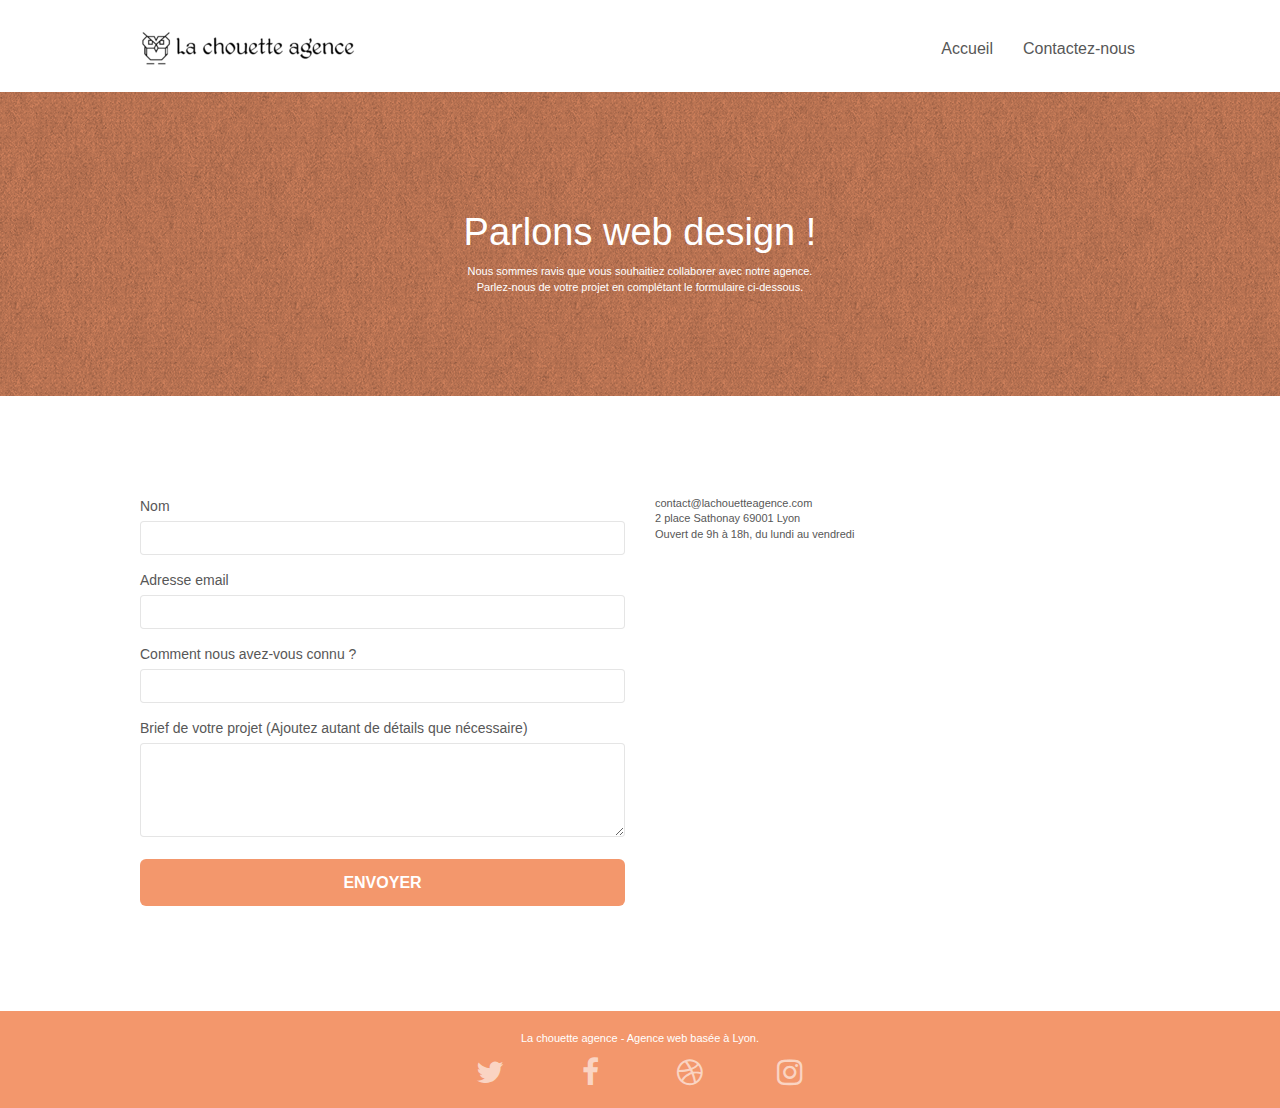
==== contactez-nous.html @ b8441429 "Corrections selon suggestions de l'outil Wave" ====
<!Doctype html>
<html lang="fr">
	<head> <!-- Analytics -->
		<meta charset="utf-8">
		<meta name="keywords" content="">
		<meta name="description" content="">
		<meta name="viewport" content="width=device-width, initial-scale=1.0, viewport-fit=cover">
		<title>La chouette agence - Web design Lyon</title>
		<link rel="shortcut icon" type="image/png" href="./img/favicon.jpg">
		
		<link rel="stylesheet" type="text/css" href="./css/bootstrap.css">
		<link rel="stylesheet" type="text/css" href="style.css">
		<link rel="stylesheet" type="text/css" href="./css/font-awesome.css">
		<link rel="stylesheet" type="text/css" href="./css/et-line.css">
		
		<script src="./js/jquery-2.1.0.js"></script>
		<script src="./js/bootstrap.js"></script>
		<script src="./js/blocs.js"></script>
		<script src="./js/jqBootstrapValidation.js"></script>
		<script src="./js/formHandler.js"></script>
	</head> <!-- Analytics END -->
	
	<body>
		<div class="page-container"> <!-- Principal conteneur -->
			<header class="bloc bgc-white l-bloc " id="bloc-0"> <!-- bloc-0 -->
				<div class="container bloc-sm">
					<nav class="navbar row">
						<div class="navbar-header">
							<a class="navbar-brand" href="index.html">
								<img src="img/la-chouette-agence.png" alt="La chouette agence - Web design Lyon" height="40" />
							</a>
							<button id="nav-toggle" type="button" class="ui-navbar-toggle navbar-toggle" data-toggle="collapse" data-target=".navbar-1">
								<span class="sr-only">Toggle navigation</span>
								<span class="icon-bar"></span>
								<span class="icon-bar"></span>
								<span class="icon-bar"></span>
							</button>
						</div>
						<div class="collapse navbar-collapse navbar-1 special-dropdown-nav">
							<ul class="site-navigation nav navbar-nav">
								<li>
									<a href="index.html">Accueil</a>
								</li>
								<li></li>
								<li>
									<a href="contactez-nous.html">Contactez-nous</a>
								</li>
							</ul>
						</div>
					</nav>
				</div>
			</header> <!-- bloc-0 END -->
			<section class="bloc bg-dots-bg bg-repeat bgc-atomic-tangerine d-bloc bloc-bg-texture texture-paper" id="bloc-6"> <!-- bloc-6 -->
				<div class="container bloc-lg">
					<div class="row">
						<div class="col-sm-12">
							<h1 class="text-center hero-bloc-text tc-white">Parlons web design !</h1>
							<p class="text-center mg-lg tc-white tight-width-whitespace">Nous sommes ravis que vous souhaitiez collaborer avec notre agence.<br>Parlez-nous de votre projet en complétant le formulaire ci-dessous.</p>
						</div>
					</div>
				</div>
			</section> <!-- bloc-6 END -->
			<section class="bloc bgc-white l-bloc" id="bloc-7"> <!-- bloc-7 -->
				<div class="container bloc-lg">
					<div class="row">
						<div class="col-sm-6">
							<form id="form_1" novalidate success-msg="Votre message a été envoyé." fail-msg="Désolé, il semble que notre serveur de messagerie ne répond pas. Désolé pour le désagrément !">
								<div class="form-group">
									<label>Nom</label><input id="name" class="form-control" required />
								</div>
								<div class="form-group">
									<label>Adresse email</label><input id="email" class="form-control" type="email" required />
								</div>
								<div class="form-group">
									<label>Comment nous avez-vous connu ?</label><input class="form-control" type="email" required id="input_504" />
								</div>
								<div class="form-group">
									<label>Brief de votre projet (Ajoutez autant de détails que nécessaire)</label><textarea id="message" class="form-control" rows="4" cols="50" required></textarea>
								</div> 
								<input type="submit" value="Envoyer" class="bloc-button btn btn-lg btn-block cta-hero btn-atomic-tangerine" />
							</form>
						</div>
						<div class="col-sm-6">
							<p>contact@lachouetteagence.com<br>2 place Sathonay 69001 Lyon<br>Ouvert de 9h à 18h, du lundi au vendredi<br></p>
						</div>
					</div>
				</div>
				<a class="bloc-button btn btn-d scrollToTop" onclick="scrollToTarget('1')"> <!-- ScrollToTop Button -->
					<span class="fa fa-chevron-up"></span>
				</a> <!-- ScrollToTop Button END-->	
			</section> <!-- bloc-7 END -->
			<footer class="bloc bgc-atomic-tangerine d-bloc" id="bloc-8"> <!-- Footer - bloc-8 -->
				<div class="container bloc-sm">
					<div class="row">
						<div class="col-sm-12">
							<p class="text-center white">La chouette agence - Agence web basée à Lyon.</p>
							<div class="row row-no-gutters social">
								<div class="col-sm-3">
									<div class="text-center">
										<a href="#" class="social" title="Twitter">
											<span class="fa fa-twitter icon-md"></span>
										</a>
									</div>
								</div>
								<div class="col-sm-3">
									<div class="text-center">
										<a href="#" class="social" title="Facebook">
											<span class="fa fa-facebook icon-md"></span>
										</a>
									</div>
								</div>
								<div class="col-sm-3">
									<div class="text-center">
										<a href="#" class="social" title="Dribbble">
											<span class="fa fa-dribbble icon-md"></span>
										</a>
									</div>
								</div>
								<div class="col-sm-3">
									<div class="text-center">
										<a href="#" class="social" title="Instagram">
											<span class="fa fa-instagram icon-md"></span>
										</a>
									</div>
								</div>
							</div>
						</div>
					</div>
				</div>
			</footer> <!-- Footer - bloc-8 END -->
		</div> <!-- Principal conteneur END -->
	</body>
</html>
---- style.css ----
body {
	margin: 0;
	padding: 0;
	background: #fff;
	overflow-x: hidden;
	-webkit-font-smoothing: antialiased;
	-moz-osx-font-smoothing: grayscale;
}

a,
button {
	transition: all 0.3s ease-in-out;
	outline: none !important;
}

a:hover {
	text-decoration: none;
	cursor: pointer;
}

#page-loading-blocs-notifaction {
	position: fixed;
	top: 0;
	bottom: 0;
	width: 100%;
	z-index: 100000;
	background: #ffffff url("img/pageload-spinner.gif") no-repeat center center;
}

.bloc {
	width: 100%;
	clear: both;
	background: 50% 50% no-repeat;
	padding: 0 50px;
	-webkit-background-size: cover;
	-moz-background-size: cover;
	-o-background-size: cover;
	background-size: cover;
	position: relative;
}

.bloc .container {
	padding-left: 0;
	padding-right: 0;
}

.bloc-lg {
	padding: 100px 50px;
}

.bloc-md {
	padding: 50px;
}

.bloc-sm {
	padding: 20px 50px;
}

.bg-center,
.bg-l-edge,
.bg-r-edge,
.bg-t-edge,
.bg-b-edge,
.bg-tl-edge,
.bg-bl-edge,
.bg-tr-edge,
.bg-br-edge,
.bg-repeat {
	-webkit-background-size: auto !important;
	-moz-background-size: auto !important;
	-o-background-size: auto !important;
	background-size: auto !important;
}

.bg-repeat {
	background: repeat;
}

.bg-t-edge {
	background: top no-repeat;
}

.bloc-bg-texture::before {
	content: "";
	background-size: 2px 2px;
	position: absolute;
	top: 0;
	bottom: 0;
	left: 0;
	right: 0;
}

.texture-paper::before {
	background: url("img/texture-paper.png");
	background-size: 280px 280px;
}

.b-parallax {
	background-attachment: fixed;
}

.d-bloc {
	color: rgba(255, 255, 255, 0.7);
}

.d-bloc button:hover {
	color: rgba(255, 255, 255, 0.9);
}

.d-bloc .icon-round,
.d-bloc .icon-square,
.d-bloc .icon-rounded,
.d-bloc .icon-semi-rounded-a,
.d-bloc .icon-semi-rounded-b {
	border-color: rgba(255, 255, 255, 0.9);
}

.d-bloc .divider-h span {
	border-color: rgba(255, 255, 255, 0.2);
}

.d-bloc .a-btn,
.d-bloc .navbar a,
.d-bloc .navbar-brand,
.d-bloc a .icon-sm,
.d-bloc a .icon-md,
.d-bloc a .icon-lg,
.d-bloc a .icon-xl,
.d-bloc h1 a,
.d-bloc h2 a,
.d-bloc h3 a,
.d-bloc h4 a,
.d-bloc h5 a,
.d-bloc h6 a,
.d-bloc p a {
	color: rgba(255, 255, 255, 0.6);
}

.d-bloc .a-btn:hover,
.d-bloc .navbar a:hover,
.d-bloc .navbar-brand:hover,
.d-bloc a:hover .icon-sm,
.d-bloc a:hover .icon-md,
.d-bloc a:hover .icon-lg,
.d-bloc a:hover .icon-xl,
.d-bloc h1 a:hover,
.d-bloc h2 a:hover,
.d-bloc h3 a:hover,
.d-bloc h4 a:hover,
.d-bloc h5 a:hover,
.d-bloc h6 a:hover,
.d-bloc p a:hover {
	color: rgba(255, 255, 255, 1);
}

.d-bloc .navbar-toggle .icon-bar {
	background: rgba(255, 255, 255, 1);
}

.d-bloc .btn-wire,
.d-bloc .btn-wire:hover {
	color: rgba(255, 255, 255, 1);
	border-color: rgba(255, 255, 255, 1);
}

.d-bloc .panel {
	color: rgba(0, 0, 0, 0.5);
}

.d-bloc .panel button:hover {
	color: rgba(0, 0, 0, 0.7);
}

.d-bloc .panel icon {
	border-color: rgba(0, 0, 0, 0.7);
}

.d-bloc .panel .divider-h span {
	border-color: rgba(0, 0, 0, 0.1);
}

.d-bloc .panel .a-btn {
	color: rgba(0, 0, 0, 0.6);
}

.d-bloc .panel .a-btn:hover {
	color: rgba(0, 0, 0, 1);
}

.d-bloc .panel .btn-wire,
.d-bloc .panel .btn-wire:hover {
	color: rgba(0, 0, 0, 0.7);
	border-color: rgba(0, 0, 0, 0.3);
}

.d-bloc .panel,
.l-bloc {
	color: rgba(0, 0, 0, 0.5);
}

.d-bloc .panel button:hover,
.l-bloc button:hover {
	color: rgba(0, 0, 0, 0.7);
}

.l-bloc .icon-round,
.l-bloc .icon-square,
.l-bloc .icon-rounded,
.l-bloc .icon-semi-rounded-a,
.l-bloc .icon-semi-rounded-b {
	border-color: rgba(0, 0, 0, 0.7);
}

.d-bloc .panel .divider-h span,
.l-bloc .divider-h span {
	border-color: rgba(0, 0, 0, 0.1);
}

.d-bloc .panel .a-btn,
.l-bloc .a-btn,
.l-bloc .navbar a,
.l-bloc .navbar-brand,
.l-bloc a .icon-sm,
.l-bloc a .icon-md,
.l-bloc a .icon-lg,
.l-bloc a .icon-xl,
.l-bloc h1 a,
.l-bloc h2 a,
.l-bloc h3 a,
.l-bloc h4 a,
.l-bloc h5 a,
.l-bloc h6 a,
.l-bloc p a {
	color: rgba(0, 0, 0, 0.6);
}

.d-bloc .panel .a-btn:hover,
.l-bloc .a-btn:hover,
.l-bloc .navbar a:hover,
.l-bloc .navbar-brand:hover,
.l-bloc a:hover .icon-sm,
.l-bloc a:hover .icon-md,
.l-bloc a:hover .icon-lg,
.l-bloc a:hover .icon-xl,
.l-bloc h1 a:hover,
.l-bloc h2 a:hover,
.l-bloc h3 a:hover,
.l-bloc h4 a:hover,
.l-bloc h5 a:hover,
.l-bloc h6 a:hover,
.l-bloc p a:hover {
	color: rgba(0, 0, 0, 1);
}

.l-bloc .navbar-toggle .icon-bar {
	color: rgba(0, 0, 0, 0.6);
}

.d-bloc .panel .btn-wire,
.d-bloc .panel .btn-wire:hover,
.l-bloc .btn-wire,
.l-bloc .btn-wire:hover {
	color: rgba(0, 0, 0, 0.7);
	border-color: rgba(0, 0, 0, 0.3);
}

.voffset {
	margin-top: 30px;
}

.voffset-lg {
	margin-top: 80px;
}

.row-no-gutters {
	margin-right: 0;
	margin-left: 0;
}

.row.row-no-gutters > [class^="col-"],
.row.row-no-gutters > [class*=" col-"] {
	padding-right: 0;
	padding-left: 0;
}

#bloc-1-hero h1 {
	font-size: 32px;
}

.navbar {
	margin-bottom: 0;
	z-index: 1;
}

.navbar-brand {
	height: auto;
	padding: 3px 15px;
	font-size: 25px;
	font-weight: normal;
	font-weight: 600;
	line-height: 44px;
}

.navbar-brand img {
	max-height: 200px;
	margin: 0 5px 0 0;
	display: inline;
}

.navbar-brand img[src$="svg"] {
	min-width: 100px;
}

.nav-center .navbar-brand img {
	margin: 0;
}

.navbar .nav {
	padding-top: 2px;
	margin-right: -16px;
	float: right;
	z-index: 1;
	list-style-type: none;
}

.nav > li {
	float: left;
	margin-top: 4px;
	font-size: 16px;
}

.navbar-nav .open .dropdown-menu > li > a {
	text-align: inherit;
}

.nav > li a:hover,
.nav > li a:focus {
	background: transparent;
}

.navbar-toggle {
	margin: 10px 10px 0 0;
	border: 0px;
}

.navbar-toggle:hover {
	background: transparent !important;
}

.navbar-toggle .icon-bar {
	background-color: rgba(0, 0, 0, 0.5);
	width: 26px;
}

.nav-invert .navbar .nav {
	float: left;
}

.nav-invert .navbar-header,
.nav-invert .navbar-brand {
	float: right;
	position: relative;
	z-index: 2;
}

@media (min-width: 768px) {
	.site-navigation {
		position: absolute;
		top: 50%;
		right: 20px;
		transform: translate(0, -50%);
		-webkit-transform: translateY(-50%);
	}
	.nav > li .dropdown-menu a,
	.nav > li .dropdown-menu a:hover {
		color: #484848;
	}
	.nav-invert .site-navigation {
		left: 0;
		right: 0;
	}
	.nav-center {
		text-align: center;
	}
	.nav-center .navbar-header {
		width: 100%;
	}
	.nav-center .navbar-header,
	.nav-center .navbar-brand,
	.nav-center .nav > li {
		float: none;
		display: inline-block;
	}
	.nav-center .site-navigation {
		position: relative;
		width: 100%;
		right: 0;
		margin-right: 0px;
		margin-top: 20px;
	}
	.nav-center.mini-nav .navbar-toggle {
		float: none;
		margin: 10px auto 0;
	}
}

.nav > li > .dropdown a {
	background: none !important;
	display: block;
	padding: 14px 15px;
}

nav .caret {
	margin: 0 5px;
}

.dropdown-menu .dropdown-menu {
	top: -8px;
	left: 100%;
}

.dropdown-menu .dropmenu-flow-right {
	top: 100%;
	left: 0;
	margin-left: -1px;
	border-top-left-radius: 0;
	border-top-right-radius: 0;
}

.dropdown-menu .dropdown span {
	border: 4px solid black;
	border-top-color: transparent;
	border-right-color: transparent;
	border-bottom-color: transparent;
	margin: 6px -5px 0 0 !important;
	float: right;
}

.mg-md {
	margin-top: 10px;
	margin-bottom: 20px;
}

.mg-lg {
	margin-top: 10px;
	margin-bottom: 40px;
}

.btn {
	margin: 0 5px 5px 0;
}

.btn.pull-right {
	margin: 0 0 5px 5px;
}

.btn-d,
.btn-d:hover,
.btn-d:focus {
	color: #fff;
	background: rgba(0, 0, 0, 0.3);
}

button {
	outline: none !important;
}

.btn-rd {
	border-radius: 40px;
}

.btn-clean {
	border: 1px solid rgba(0, 0, 0, 0.08);
	border-bottom-color: rgba(0, 0, 0, 0.1);
	text-shadow: 0 1px 0 rgba(0, 0, 1, 0.1);
	box-shadow: 0 1px 3px rgba(0, 0, 1, 0.25),
		inset 0 1px 0 0 rgba(255, 255, 255, 0.15);
}

.icon-md {
	font-size: 30px !important;
}

.icon-lg {
	font-size: 60px !important;
}

.sm-shadow {
	text-shadow: 0 1px 2px rgba(0, 0, 0, 0.3);
}

.panel-sq,
.panel-sq .panel-heading,
.panel-sq .panel-footer {
	border-radius: 0;
}

.panel-rd {
	border-radius: 30px;
}

.panel-rd .panel-heading {
	border-radius: 29px 29px 0 0;
}

.panel-rd .panel-footer {
	border-radius: 0 0 29px 29px;
}

.form-control {
	border-color: rgba(0, 0, 0, 0.1);
	box-shadow: none;
}

.scrollToTop {
	width: 40px;
	height: 40px;
	position: fixed;
	bottom: 20px;
	right: 20px;
	opacity: 0;
	z-index: 500;
	transition: all 0.3s ease-in-out;
}

.scrollToTop span {
	margin-top: 6px;
}

.showScrollTop {
	font-size: 14px;
	opacity: 1;
}

a[data-lightbox] {
	position: relative;
	display: block;
	text-align: center;
}

a[data-lightbox]:hover::before {
	content: "+";
	font-family: "HelveticaNeue-Light", "Helvetica Neue Light", "Helvetica Neue",
		Helvetica, Arial;
	font-size: 32px;
	width: 50px;
	height: 50px;
	margin-left: -25px;
	border-radius: 50%;
	background: rgba(0, 0, 0, 0.6);
	color: #fff;
	font-weight: 100;
	z-index: 1;
	position: absolute;
	top: 50%;
	transform: translateY(-50%);
	-webkit-transform: translateY(-50%);
}

a[data-lightbox]:hover img {
	opacity: 0.6;
	-webkit-animation-fill-mode: none;
	animation-fill-mode: none;
}

#lightbox-modal {
	display: flex;
	align-items: center;
}

#lightbox-modal .modal-dialog {
	width: 90%;
	max-width: 900px;
	margin: 0 auto 0;
}

#lightbox-modal .modal-dialog img {
	max-height: 90vh;
	margin: 0 auto;
}

.lightbox-caption {
	padding: 20px;
	color: #fff;
	background: rgba(0, 0, 0, 0.5);
	position: absolute;
	left: 15px;
	right: 15px;
	bottom: 5px;
}

.close-lightbox {
	color: #fff;
	font-size: 30px;
	position: absolute;
	top: 20px;
	right: 20px;
	z-index: 20;
	background: rgba(0, 0, 0, 0.5);
	border: none;
	line-height: 30px;
	padding: 0 9px 5px;
	opacity: 0.3;
}

.close-lightbox:hover,
.next-lightbox:hover,
.prev-lightbox:hover {
	opacity: 1;
	color: #fff;
}

.next-lightbox,
.prev-lightbox {
	font-size: 20px;
	color: rgba(255, 255, 255, 0.9);
	background: rgba(0, 0, 0, 0.5);
	transition: all 0.2s ease-in-out;
	position: absolute;
	top: 45%;
	z-index: 1;
	opacity: 0.4;
}

.next-lightbox {
	padding: 6px 8px 1px 13px;
	right: 25px;
}

.prev-lightbox {
	padding: 6px 13px 1px 10px;
	left: 25px;
}

.snapshot-lb .modal-body {
	padding-bottom: 45px;
}

.snapshot-lb .lightbox-caption {
	padding: 0;
	color: rgba(0, 0, 0, 0.5);
	background: none;
}

h1,
h2,
h3,
h4,
h5,
h6,
p,
label,
.btn,
a,
cite {
	font-family: "helvetica";
	font-weight: 400;
	color: #575757 !important;
}

.container {
	max-width: 1000px;
}

.hero-bloc-text {
	font-size: 38px;
}

.hero-bloc-text-sub {
	font-size: 36px;
}

.statement-bloc-text {
	line-height: 26px;
	font-style: italic;
	font-size: 20px;
	text-align: center;
	font-weight: lighter;
	max-width: 520px;
	margin: auto auto auto auto;
}

p {
	font-size: 11px;
}
blockquote {
	margin-bottom: 0;
	margin-inline-start: 40px;
	margin-inline-end: 40px;
	padding: 10px 20px 0px 20px;
	border-left: none;
}
blockquote p {
	font-size: 20px;
	font-style: italic;
}
cite {
	font-size: 14px;
	font-style: normal;
}

.tight-width-whitespace {
	max-width: 600px;
	margin: auto auto auto auto;
}

.h1 {
	font-size: 20px;
	font-family: "Open Sans";
}

.cta-hero {
	margin-top: 22px;
	color: #ffffff !important;
	text-transform: uppercase;
	padding: 12px 28px 12px 28px;
	font-size: 16px;
	font-weight: 700;
}

.social {
	max-width: 400px;
	margin: auto auto auto auto;
}

h2 {
	font-size: 22px;
	line-height: 1.4em;
}

h3 {
	font-size: 15px;
	text-transform: uppercase;
	font-weight: 700;
	color: #333333 !important;
}

.med-width-whitespace {
	max-width: 800px;
	margin: auto auto auto auto;
	box-shadow: 0px 0px 0px #000000;
}

h1 {
	color: #333333 !important;
}

h4 {
	color: #333333 !important;
}

.icons {
	margin-bottom: 14px;
	margin-top: 24px;
}

.white {
	color: #ffffff !important;
}

.portfolio-thumb {
	margin-bottom: 24px;
}

.portfolio-row {
	margin-bottom: 44px;
	margin-top: 50px;
}

.avatar {
	box-shadow: 0px 4px 9px rgba(0, 0, 0, 0.3);
}

.black-background {
	background-color: rgba(165, 147, 99, 0.7);
	padding: 40px 40px 40px 40px;
}

.bold-link {
	font-weight: 900;
	text-decoration: underline !important;
}

.bgc-white {
	background-color: #ffffff;
}

.bgc-dark-slate-blue {
	background-color: #364577;
}

.bgc-atomic-tangerine {
	background-color: #f3976c;
}

.tc-white {
	color: #ffffff !important;
}

.btn-atomic-tangerine {
	background: #f3976c;
	color: #ffffff !important;
}

.btn-atomic-tangerine:hover {
	background: #c27956 !important;
	color: #ffffff !important;
}

.ltc-white {
	color: #ffffff !important;
}

.ltc-white:hover {
	color: #cccccc !important;
}

.ltc-atomic-tangerine {
	color: #f3976c !important;
}

.ltc-atomic-tangerine:hover {
	color: #c27956 !important;
}

.icon-dark-slate-blue {
	color: #364577 !important;
	border-color: #364577 !important;
}

.bg-dots-bg {
	background-image: url("img/dots-bg.png");
}

.bg-lines-h2-bg {
	background-image: url("img/lines-h2-bg.png");
}

.bg-banniere {
	background-image: url("img/la-chouette-agence-banniere.jpg");
}

.bg-presentation {
	background-image: url("img/image-de-presentation.jpg");
}

@media (max-width: 1024px) {
	.bloc {
		padding-left: 20px;
		padding-right: 20px;
	}
	.bloc.full-width-bloc,
	.bloc-tile-2.full-width-bloc .container,
	.bloc-tile-3.full-width-bloc .container,
	.bloc-tile-4.full-width-bloc .container {
		padding-left: 0;
		padding-right: 0;
	}
}

@media (max-width: 992px) and (min-width: 768px) {
	.navbar .nav {
		max-width: 80%;
	}
	.nav-center.navbar .nav {
		max-width: 100%;
	}
}

@media only screen and (min-device-width: 768px) and (max-device-width: 1024px) and (orientation: landscape) {
	.b-parallax {
		background-attachment: scroll;
	}
}

@media only screen and (min-device-width: 1024px) and (max-device-width: 1366px) and (-webkit-min-device-pixel-ratio: 1.5) {
	.b-parallax {
		background-attachment: scroll;
	}
}

@media (max-width: 991px) {
	.container {
		width: 100%;
	}
	.b-parallax {
		background-attachment: scroll;
	}
	.page-container,
	#hero-bloc {
		overflow-x: hidden;
		position: relative;
	}
	.bloc {
		padding-left: constant(safe-area-inset-left);
		padding-right: constant(safe-area-inset-right);
	}
	.bloc-group,
	.bloc-group .bloc {
		display: block;
		width: 100%;
	}
	.bloc-fill-screen .fill-bloc-top-edge,
	.bloc-fill-screen .fill-bloc-bottom-edge {
		padding: 0 20px;
		padding-left: constant(safe-area-inset-left);
		padding-right: constant(safe-area-inset-right);
	}
}

@media (max-width: 767px) {
	.page-container {
		overflow-x: hidden;
		position: relative;
	}
	h1,
	h2,
	h3,
	h4,
	h5,
	h6,
	p,
	#disqus_thread {
		padding-left: 10px !important;
		padding-right: 10px !important;
	}
	.b-parallax {
		background-attachment: scroll;
	}
	.navbar .nav {
		padding-top: 0;
		border-top: 1px solid rgba(0, 0, 0, 0.2);
		float: none !important;
	}
	.navbar.row {
		margin-left: 0;
		margin-right: 0;
	}
	.site-navigation {
		position: inherit;
		transform: none;
		-webkit-transform: none;
		-ms-transform: none;
	}
	.nav > li {
		margin-top: 0;
		border-bottom: 1px solid rgba(0, 0, 0, 0.1);
		background: rgba(0, 0, 0, 0.05);
		text-align: left;
		padding-left: 15px;
		width: 100%;
	}
	.nav > li:hover {
		background: rgba(0, 0, 0, 0.08);
	}
	.dropdown .dropdown a .caret {
		float: none;
		margin: 5px 0 0 10px !important;
		border: 4px solid black;
		border-bottom-color: transparent;
		border-right-color: transparent;
		border-left-color: transparent;
	}
	#hero-bloc .navbar .nav {
		background: rgba(0, 0, 0, 0.8);
	}
	#hero-bloc .navbar .nav a {
		color: rgba(255, 255, 255, 0.6);
	}
	.hero {
		padding: 50px 0;
	}
	.hero-nav {
		left: -1px;
		right: -1px;
	}
	.navbar-collapse {
		padding: 0;
		overflow-x: hidden;
		-webkit-box-shadow: none;
		box-shadow: none;
	}
	.navbar-brand img {
		max-height: 40px;
		width: auto;
	}
	.nav-invert .navbar-header {
		float: none;
		width: 100%;
	}
	.nav-invert .navbar-toggle {
		float: left;
		margin-left: 10px;
	}
	.bloc {
		padding-left: 0;
		padding-right: 0;
	}
	.bloc-xxl,
	.bloc-xl,
	.bloc-lg {
		padding: 40px 0;
	}
	.bloc-sm,
	.bloc-md {
		padding-left: 0;
		padding-right: 0;
	}
	.bloc-tile-2 .container,
	.bloc-tile-3 .container,
	.bloc-tile-4 .container,
	.bloc-fill-screen .fill-bloc-top-edge,
	.bloc-fill-screen .fill-bloc-bottom-edge {
		padding-left: 0;
		padding-right: 0;
	}
	.a-block {
		padding: 0 10px;
	}
	.btn-dwn {
		display: none;
	}
	.voffset {
		margin-top: 5px;
	}
	.voffset-md {
		margin-top: 20px;
	}
	.voffset-lg {
		margin-top: 30px;
	}
	form {
		padding: 5px;
	}
	.close-lightbox {
		display: inline-block;
	}
	.blocsapp-device-iphone5 {
		background-size: 216px 425px;
		padding-top: 60px;
		width: 216px;
		height: 425px;
	}
	.blocsapp-device-iphone5 img {
		width: 180px;
		height: 320px;
	}
}

@media (max-width: 400px) {
	.bloc {
		padding-left: 0;
		padding-right: 0;
	}
}

@media (max-width: 767px) {
	.bloc-mob-center-text {
		text-align: center;
	}
}
---- css/et-line.css ----
@font-face {
    font-family: et-line;
    src: url(../fonts/et-line.eot);
    src: url(../fonts/et-line.eot?#iefix) format('embedded-opentype'), url(../fonts/et-line.woff) format('woff'), url(../fonts/et-line.ttf) format('truetype'), url(../fonts/et-line.svg#et-line) format('svg');
    font-weight: 400;
    font-style: normal
}

.et-icon-adjustments,
.et-icon-alarmclock,
.et-icon-anchor,
.et-icon-aperture,
.et-icon-attachment,
.et-icon-bargraph,
.et-icon-basket,
.et-icon-beaker,
.et-icon-bike,
.et-icon-book-open,
.et-icon-briefcase,
.et-icon-browser,
.et-icon-calendar,
.et-icon-camera,
.et-icon-caution,
.et-icon-chat,
.et-icon-circle-compass,
.et-icon-clipboard,
.et-icon-clock,
.et-icon-cloud,
.et-icon-compass,
.et-icon-desktop,
.et-icon-dial,
.et-icon-document,
.et-icon-documents,
.et-icon-download,
.et-icon-dribbble,
.et-icon-edit,
.et-icon-envelope,
.et-icon-expand,
.et-icon-facebook,
.et-icon-flag,
.et-icon-focus,
.et-icon-gears,
.et-icon-genius,
.et-icon-gift,
.et-icon-global,
.et-icon-globe,
.et-icon-googleplus,
.et-icon-grid,
.et-icon-happy,
.et-icon-hazardous,
.et-icon-heart,
.et-icon-hotairballoon,
.et-icon-hourglass,
.et-icon-key,
.et-icon-laptop,
.et-icon-layers,
.et-icon-lifesaver,
.et-icon-lightbulb,
.et-icon-linegraph,
.et-icon-linkedin,
.et-icon-lock,
.et-icon-magnifying-glass,
.et-icon-map,
.et-icon-map-pin,
.et-icon-megaphone,
.et-icon-mic,
.et-icon-mobile,
.et-icon-newspaper,
.et-icon-notebook,
.et-icon-paintbrush,
.et-icon-paperclip,
.et-icon-pencil,
.et-icon-phone,
.et-icon-picture,
.et-icon-pictures,
.et-icon-piechart,
.et-icon-presentation,
.et-icon-pricetags,
.et-icon-printer,
.et-icon-profile-female,
.et-icon-profile-male,
.et-icon-puzzle,
.et-icon-quote,
.et-icon-recycle,
.et-icon-refresh,
.et-icon-ribbon,
.et-icon-rss,
.et-icon-sad,
.et-icon-scissors,
.et-icon-scope,
.et-icon-search,
.et-icon-shield,
.et-icon-speedometer,
.et-icon-strategy,
.et-icon-streetsign,
.et-icon-tablet,
.et-icon-target,
.et-icon-telescope,
.et-icon-toolbox,
.et-icon-tools,
.et-icon-tools-2,
.et-icon-trophy,
.et-icon-tumblr,
.et-icon-twitter,
.et-icon-upload,
.et-icon-video,
.et-icon-wallet,
.et-icon-wine {
    font-family: et-line;
    speak: none;
    font-style: normal;
    font-weight: 400;
    font-variant: normal;
    text-transform: none;
    line-height: 1;
    -webkit-font-smoothing: antialiased;
    -moz-osx-font-smoothing: grayscale;
    display: inline-block
}

.et-icon-mobile:before {
    content: "\e000"
}

.et-icon-laptop:before {
    content: "\e001"
}

.et-icon-desktop:before {
    content: "\e002"
}

.et-icon-tablet:before {
    content: "\e003"
}

.et-icon-phone:before {
    content: "\e004"
}

.et-icon-document:before {
    content: "\e005"
}

.et-icon-documents:before {
    content: "\e006"
}

.et-icon-search:before {
    content: "\e007"
}

.et-icon-clipboard:before {
    content: "\e008"
}

.et-icon-newspaper:before {
    content: "\e009"
}

.et-icon-notebook:before {
    content: "\e00a"
}

.et-icon-book-open:before {
    content: "\e00b"
}

.et-icon-browser:before {
    content: "\e00c"
}

.et-icon-calendar:before {
    content: "\e00d"
}

.et-icon-presentation:before {
    content: "\e00e"
}

.et-icon-picture:before {
    content: "\e00f"
}

.et-icon-pictures:before {
    content: "\e010"
}

.et-icon-video:before {
    content: "\e011"
}

.et-icon-camera:before {
    content: "\e012"
}

.et-icon-printer:before {
    content: "\e013"
}

.et-icon-toolbox:before {
    content: "\e014"
}

.et-icon-briefcase:before {
    content: "\e015"
}

.et-icon-wallet:before {
    content: "\e016"
}

.et-icon-gift:before {
    content: "\e017"
}

.et-icon-bargraph:before {
    content: "\e018"
}

.et-icon-grid:before {
    content: "\e019"
}

.et-icon-expand:before {
    content: "\e01a"
}

.et-icon-focus:before {
    content: "\e01b"
}

.et-icon-edit:before {
    content: "\e01c"
}

.et-icon-adjustments:before {
    content: "\e01d"
}

.et-icon-ribbon:before {
    content: "\e01e"
}

.et-icon-hourglass:before {
    content: "\e01f"
}

.et-icon-lock:before {
    content: "\e020"
}

.et-icon-megaphone:before {
    content: "\e021"
}

.et-icon-shield:before {
    content: "\e022"
}

.et-icon-trophy:before {
    content: "\e023"
}

.et-icon-flag:before {
    content: "\e024"
}

.et-icon-map:before {
    content: "\e025"
}

.et-icon-puzzle:before {
    content: "\e026"
}

.et-icon-basket:before {
    content: "\e027"
}

.et-icon-envelope:before {
    content: "\e028"
}

.et-icon-streetsign:before {
    content: "\e029"
}

.et-icon-telescope:before {
    content: "\e02a"
}

.et-icon-gears:before {
    content: "\e02b"
}

.et-icon-key:before {
    content: "\e02c"
}

.et-icon-paperclip:before {
    content: "\e02d"
}

.et-icon-attachment:before {
    content: "\e02e"
}

.et-icon-pricetags:before {
    content: "\e02f"
}

.et-icon-lightbulb:before {
    content: "\e030"
}

.et-icon-layers:before {
    content: "\e031"
}

.et-icon-pencil:before {
    content: "\e032"
}

.et-icon-tools:before {
    content: "\e033"
}

.et-icon-tools-2:before {
    content: "\e034"
}

.et-icon-scissors:before {
    content: "\e035"
}

.et-icon-paintbrush:before {
    content: "\e036"
}

.et-icon-magnifying-glass:before {
    content: "\e037"
}

.et-icon-circle-compass:before {
    content: "\e038"
}

.et-icon-linegraph:before {
    content: "\e039"
}

.et-icon-mic:before {
    content: "\e03a"
}

.et-icon-strategy:before {
    content: "\e03b"
}

.et-icon-beaker:before {
    content: "\e03c"
}

.et-icon-caution:before {
    content: "\e03d"
}

.et-icon-recycle:before {
    content: "\e03e"
}

.et-icon-anchor:before {
    content: "\e03f"
}

.et-icon-profile-male:before {
    content: "\e040"
}

.et-icon-profile-female:before {
    content: "\e041"
}

.et-icon-bike:before {
    content: "\e042"
}

.et-icon-wine:before {
    content: "\e043"
}

.et-icon-hotairballoon:before {
    content: "\e044"
}

.et-icon-globe:before {
    content: "\e045"
}

.et-icon-genius:before {
    content: "\e046"
}

.et-icon-map-pin:before {
    content: "\e047"
}

.et-icon-dial:before {
    content: "\e048"
}

.et-icon-chat:before {
    content: "\e049"
}

.et-icon-heart:before {
    content: "\e04a"
}

.et-icon-cloud:before {
    content: "\e04b"
}

.et-icon-upload:before {
    content: "\e04c"
}

.et-icon-download:before {
    content: "\e04d"
}

.et-icon-target:before {
    content: "\e04e"
}

.et-icon-hazardous:before {
    content: "\e04f"
}

.et-icon-piechart:before {
    content: "\e050"
}

.et-icon-speedometer:before {
    content: "\e051"
}

.et-icon-global:before {
    content: "\e052"
}

.et-icon-compass:before {
    content: "\e053"
}

.et-icon-lifesaver:before {
    content: "\e054"
}

.et-icon-clock:before {
    content: "\e055"
}

.et-icon-aperture:before {
    content: "\e056"
}

.et-icon-quote:before {
    content: "\e057"
}

.et-icon-scope:before {
    content: "\e058"
}

.et-icon-alarmclock:before {
    content: "\e059"
}

.et-icon-refresh:before {
    content: "\e05a"
}

.et-icon-happy:before {
    content: "\e05b"
}

.et-icon-sad:before {
    content: "\e05c"
}

.et-icon-facebook:before {
    content: "\e05d"
}

.et-icon-twitter:before {
    content: "\e05e"
}

.et-icon-googleplus:before {
    content: "\e05f"
}

.et-icon-rss:before {
    content: "\e060"
}

.et-icon-tumblr:before {
    content: "\e061"
}

.et-icon-linkedin:before {
    content: "\e062"
}

.et-icon-dribbble:before {
    content: "\e063"
}
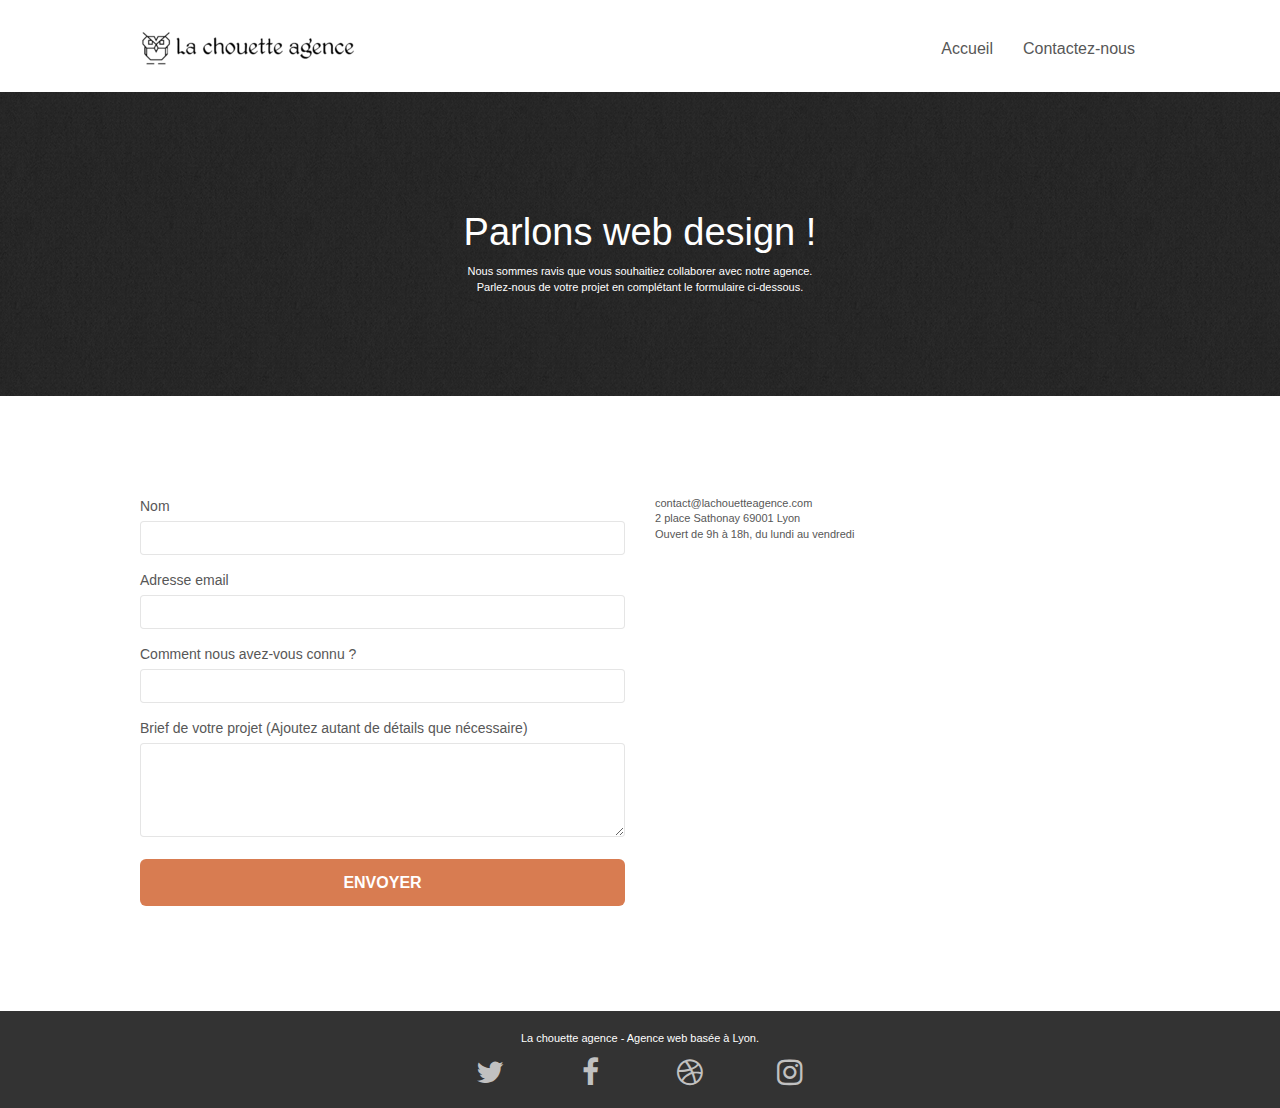
==== commit d30b61ca: "Changement des noms et appel de fichiers minimisés JavaScript" ====
--- a/contactez-nous.html
+++ b/contactez-nous.html
@@ -9,15 +9,15 @@
 		<link rel="shortcut icon" type="image/png" href="./img/favicon.jpg">
 		
 		<link rel="stylesheet" type="text/css" href="./css/bootstrap.css">
-		<link rel="stylesheet" type="text/css" href="style.css">
+		<link rel="stylesheet" type="text/css" href="./css/style.css">
 		<link rel="stylesheet" type="text/css" href="./css/font-awesome.css">
 		<link rel="stylesheet" type="text/css" href="./css/et-line.css">
 		
-		<script src="./js/jquery-2.1.0.js"></script>
-		<script src="./js/bootstrap.js"></script>
-		<script src="./js/blocs.js"></script>
-		<script src="./js/jqBootstrapValidation.js"></script>
-		<script src="./js/formHandler.js"></script>
+		<script src="./js/jquery-2.1.0.min.js"></script>
+		<script src="./js/bootstrap.min.js"></script>
+		<script src="./js/blocs.min.js"></script>
+		<script src="./js/jqBootstrapValidation.min.js"></script>
+		<script src="./js/formHandler.min.js"></script>
 	</head> <!-- Analytics END -->
 	
 	<body>
@@ -66,16 +66,16 @@
 						<div class="col-sm-6">
 							<form id="form_1" novalidate success-msg="Votre message a été envoyé." fail-msg="Désolé, il semble que notre serveur de messagerie ne répond pas. Désolé pour le désagrément !">
 								<div class="form-group">
-									<label>Nom</label><input id="name" class="form-control" required />
+									<label for="name">Nom</label><input id="name" class="form-control" required />
 								</div>
 								<div class="form-group">
-									<label>Adresse email</label><input id="email" class="form-control" type="email" required />
+									<label for="email">Adresse email</label><input id="email" class="form-control" type="email" required />
 								</div>
 								<div class="form-group">
-									<label>Comment nous avez-vous connu ?</label><input class="form-control" type="email" required id="input_504" />
+									<label for="input_504">Comment nous avez-vous connu ?</label><input class="form-control" type="email" required id="input_504" />
 								</div>
 								<div class="form-group">
-									<label>Brief de votre projet (Ajoutez autant de détails que nécessaire)</label><textarea id="message" class="form-control" rows="4" cols="50" required></textarea>
+									<label for="message">Brief de votre projet (Ajoutez autant de détails que nécessaire)</label><textarea id="message" class="form-control" rows="4" cols="50" required></textarea>
 								</div> 
 								<input type="submit" value="Envoyer" class="bloc-button btn btn-lg btn-block cta-hero btn-atomic-tangerine" />
 							</form>
--- a/css/style.css
+++ b/css/style.css
@@ -0,0 +1,1082 @@
+body {
+	margin: 0;
+	padding: 0;
+	background: #fff;
+	overflow-x: hidden;
+	-webkit-font-smoothing: antialiased;
+	-moz-osx-font-smoothing: grayscale;
+}
+
+a,
+button {
+	transition: all 0.3s ease-in-out;
+	outline: none !important;
+}
+
+a {
+	color: #ffffff !important;
+}
+
+a:hover {
+	text-decoration: none;
+	cursor: pointer;
+}
+
+#page-loading-blocs-notifaction {
+	position: fixed;
+	top: 0;
+	bottom: 0;
+	width: 100%;
+	z-index: 100000;
+	background: #ffffff url("../img/pageload-spinner.gif") no-repeat center center;
+}
+
+.bloc {
+	width: 100%;
+	clear: both;
+	background: 50% 50% no-repeat;
+	padding: 0 50px;
+	-webkit-background-size: cover;
+	-moz-background-size: cover;
+	-o-background-size: cover;
+	background-size: cover;
+	position: relative;
+}
+
+.bloc .container {
+	padding-left: 0;
+	padding-right: 0;
+}
+
+.bloc-lg {
+	padding: 100px 50px;
+}
+
+.bloc-md {
+	padding: 50px;
+}
+
+.bloc-sm {
+	padding: 20px 50px;
+}
+
+.bg-center,
+.bg-l-edge,
+.bg-r-edge,
+.bg-t-edge,
+.bg-b-edge,
+.bg-tl-edge,
+.bg-bl-edge,
+.bg-tr-edge,
+.bg-br-edge,
+.bg-repeat {
+	-webkit-background-size: auto !important;
+	-moz-background-size: auto !important;
+	-o-background-size: auto !important;
+	background-size: auto !important;
+}
+
+.bg-repeat {
+	background: repeat;
+}
+
+.bg-t-edge {
+	background: top no-repeat;
+}
+
+.bloc-bg-texture::before {
+	content: "";
+	background-size: 2px 2px;
+	position: absolute;
+	top: 0;
+	bottom: 0;
+	left: 0;
+	right: 0;
+}
+
+.texture-paper::before {
+	background: url("../img/texture-paper.png");
+	background-size: 280px 280px;
+}
+
+.b-parallax {
+	background-attachment: fixed;
+}
+
+.d-bloc {
+	color: #c1c1c1;
+}
+
+.d-bloc button:hover {
+	color: rgba(255, 255, 255, 0.9);
+}
+
+.d-bloc .icon-round,
+.d-bloc .icon-square,
+.d-bloc .icon-rounded,
+.d-bloc .icon-semi-rounded-a,
+.d-bloc .icon-semi-rounded-b {
+	border-color: rgba(255, 255, 255, 0.9);
+}
+
+.d-bloc .divider-h span {
+	border-color: rgba(255, 255, 255, 0.2);
+}
+
+.d-bloc .a-btn,
+.d-bloc .navbar a,
+.d-bloc .navbar-brand,
+.d-bloc a .icon-sm,
+.d-bloc a .icon-lg,
+.d-bloc a .icon-xl,
+.d-bloc h1 a,
+.d-bloc h2 a,
+.d-bloc h3 a,
+.d-bloc h4 a,
+.d-bloc h5 a,
+.d-bloc h6 a,
+.d-bloc p a {
+	color: rgba(255, 255, 255, 0.6);
+}
+
+.d-bloc .a-btn:hover,
+.d-bloc .navbar a:hover,
+.d-bloc .navbar-brand:hover,
+.d-bloc a:hover .icon-sm,
+.d-bloc a:hover .icon-md,
+.d-bloc a:hover .icon-lg,
+.d-bloc a:hover .icon-xl,
+.d-bloc h1 a:hover,
+.d-bloc h2 a:hover,
+.d-bloc h3 a:hover,
+.d-bloc h4 a:hover,
+.d-bloc h5 a:hover,
+.d-bloc h6 a:hover,
+.d-bloc p a:hover {
+	color: rgba(255, 255, 255, 1);
+}
+
+.d-bloc .navbar-toggle .icon-bar {
+	background: rgba(255, 255, 255, 1);
+}
+
+.d-bloc .btn-wire,
+.d-bloc .btn-wire:hover {
+	color: rgba(255, 255, 255, 1);
+	border-color: rgba(255, 255, 255, 1);
+}
+
+.d-bloc .panel {
+	color: rgba(0, 0, 0, 0.5);
+}
+
+.d-bloc .panel button:hover {
+	color: rgba(0, 0, 0, 0.7);
+}
+
+.d-bloc .panel icon {
+	border-color: rgba(0, 0, 0, 0.7);
+}
+
+.d-bloc .panel .divider-h span {
+	border-color: rgba(0, 0, 0, 0.1);
+}
+
+.d-bloc .panel .a-btn {
+	color: rgba(0, 0, 0, 0.6);
+}
+
+.d-bloc .panel .a-btn:hover {
+	color: rgba(0, 0, 0, 1);
+}
+
+.d-bloc .panel .btn-wire,
+.d-bloc .panel .btn-wire:hover {
+	color: rgba(0, 0, 0, 0.7);
+	border-color: rgba(0, 0, 0, 0.3);
+}
+
+.d-bloc .panel,
+.l-bloc {
+	color: rgba(0, 0, 0, 0.5);
+}
+
+.d-bloc .panel button:hover,
+.l-bloc button:hover {
+	color: rgba(0, 0, 0, 0.7);
+}
+
+.l-bloc .icon-round,
+.l-bloc .icon-square,
+.l-bloc .icon-rounded,
+.l-bloc .icon-semi-rounded-a,
+.l-bloc .icon-semi-rounded-b {
+	border-color: rgba(0, 0, 0, 0.7);
+}
+
+.d-bloc .panel .divider-h span,
+.l-bloc .divider-h span {
+	border-color: rgba(0, 0, 0, 0.1);
+}
+
+.d-bloc .panel .a-btn,
+.l-bloc .a-btn,
+.l-bloc .navbar a,
+.l-bloc .navbar-brand,
+.l-bloc a .icon-sm,
+.l-bloc a .icon-md,
+.l-bloc a .icon-lg,
+.l-bloc a .icon-xl,
+.l-bloc h1 a,
+.l-bloc h2 a,
+.l-bloc h3 a,
+.l-bloc h4 a,
+.l-bloc h5 a,
+.l-bloc h6 a,
+.l-bloc p a {
+	color: rgba(0, 0, 0, 0.6);
+}
+
+.d-bloc .panel .a-btn:hover,
+.l-bloc .a-btn:hover,
+.l-bloc .navbar a:hover,
+.l-bloc .navbar-brand:hover,
+.l-bloc a:hover .icon-sm,
+.l-bloc a:hover .icon-md,
+.l-bloc a:hover .icon-lg,
+.l-bloc a:hover .icon-xl,
+.l-bloc h1 a:hover,
+.l-bloc h2 a:hover,
+.l-bloc h3 a:hover,
+.l-bloc h4 a:hover,
+.l-bloc h5 a:hover,
+.l-bloc h6 a:hover,
+.l-bloc p a:hover {
+	color: rgba(0, 0, 0, 1);
+}
+
+.l-bloc .navbar-toggle .icon-bar {
+	color: rgba(0, 0, 0, 0.6);
+}
+
+.d-bloc .panel .btn-wire,
+.d-bloc .panel .btn-wire:hover,
+.l-bloc .btn-wire,
+.l-bloc .btn-wire:hover {
+	color: rgba(0, 0, 0, 0.7);
+	border-color: rgba(0, 0, 0, 0.3);
+}
+
+.voffset {
+	margin-top: 30px;
+}
+
+.voffset-lg {
+	margin-top: 80px;
+}
+
+.row-no-gutters {
+	margin-right: 0;
+	margin-left: 0;
+}
+
+.row.row-no-gutters > [class^="col-"],
+.row.row-no-gutters > [class*=" col-"] {
+	padding-right: 0;
+	padding-left: 0;
+}
+
+#bloc-1-hero h1 {
+	font-size: 32px;
+}
+
+.navbar {
+	margin-bottom: 0;
+	z-index: 1;
+}
+
+.navbar-brand {
+	height: auto;
+	padding: 3px 15px;
+	font-size: 25px;
+	font-weight: normal;
+	font-weight: 600;
+	line-height: 44px;
+}
+
+.navbar-brand img {
+	max-height: 200px;
+	margin: 0 5px 0 0;
+	display: inline;
+}
+
+.navbar-brand img[src$="svg"] {
+	min-width: 100px;
+}
+
+.nav-center .navbar-brand img {
+	margin: 0;
+}
+
+.navbar .nav {
+	padding-top: 2px;
+	margin-right: -16px;
+	float: right;
+	z-index: 1;
+	list-style-type: none;
+}
+
+.nav > li {
+	float: left;
+	margin-top: 4px;
+	font-size: 16px;
+}
+
+.navbar-nav .open .dropdown-menu > li > a {
+	text-align: inherit;
+}
+
+.nav > li a:hover,
+.nav > li a:focus {
+	background: transparent;
+}
+
+.navbar-toggle {
+	margin: 10px 10px 0 0;
+	border: 0px;
+}
+
+.navbar-toggle:hover {
+	background: transparent !important;
+}
+
+.navbar-toggle .icon-bar {
+	background-color: rgba(0, 0, 0, 0.5);
+	width: 26px;
+}
+
+.nav-invert .navbar .nav {
+	float: left;
+}
+
+.nav-invert .navbar-header,
+.nav-invert .navbar-brand {
+	float: right;
+	position: relative;
+	z-index: 2;
+}
+
+@media (min-width: 768px) {
+	.site-navigation {
+		position: absolute;
+		top: 50%;
+		right: 20px;
+		transform: translate(0, -50%);
+		-webkit-transform: translateY(-50%);
+	}
+	.nav > li .dropdown-menu a,
+	.nav > li .dropdown-menu a:hover {
+		color: #484848;
+	}
+	.nav-invert .site-navigation {
+		left: 0;
+		right: 0;
+	}
+	.nav-center {
+		text-align: center;
+	}
+	.nav-center .navbar-header {
+		width: 100%;
+	}
+	.nav-center .navbar-header,
+	.nav-center .navbar-brand,
+	.nav-center .nav > li {
+		float: none;
+		display: inline-block;
+	}
+	.nav-center .site-navigation {
+		position: relative;
+		width: 100%;
+		right: 0;
+		margin-right: 0px;
+		margin-top: 20px;
+	}
+	.nav-center.mini-nav .navbar-toggle {
+		float: none;
+		margin: 10px auto 0;
+	}
+}
+
+.nav > li > .dropdown a {
+	background: none !important;
+	display: block;
+	padding: 14px 15px;
+}
+
+nav .caret {
+	margin: 0 5px;
+}
+
+.dropdown-menu .dropdown-menu {
+	top: -8px;
+	left: 100%;
+}
+
+.dropdown-menu .dropmenu-flow-right {
+	top: 100%;
+	left: 0;
+	margin-left: -1px;
+	border-top-left-radius: 0;
+	border-top-right-radius: 0;
+}
+
+.dropdown-menu .dropdown span {
+	border: 4px solid black;
+	border-top-color: transparent;
+	border-right-color: transparent;
+	border-bottom-color: transparent;
+	margin: 6px -5px 0 0 !important;
+	float: right;
+}
+
+.mg-md {
+	margin-top: 10px;
+	margin-bottom: 20px;
+}
+
+.mg-lg {
+	margin-top: 10px;
+	margin-bottom: 40px;
+}
+
+.btn {
+	margin: 0 5px 5px 0;
+}
+
+.btn.pull-right {
+	margin: 0 0 5px 5px;
+}
+
+.btn-d,
+.btn-d:hover,
+.btn-d:focus {
+	color: #fff;
+	background: rgba(0, 0, 0, 0.3);
+}
+
+button {
+	outline: none !important;
+}
+
+.btn-rd {
+	border-radius: 40px;
+}
+
+.btn-clean {
+	border: 1px solid rgba(0, 0, 0, 0.08);
+	border-bottom-color: rgba(0, 0, 0, 0.1);
+	text-shadow: 0 1px 0 rgba(0, 0, 1, 0.1);
+	box-shadow: 0 1px 3px rgba(0, 0, 1, 0.25),
+		inset 0 1px 0 0 rgba(255, 255, 255, 0.15);
+}
+
+.icon-md {
+	font-size: 30px !important;
+	color: #c1c1c1 !important;
+}
+
+.icon-md:hover {
+	color: #ffffff !important;
+}
+
+.icon-lg {
+	font-size: 60px !important;
+}
+
+.sm-shadow {
+	text-shadow: 0 1px 2px rgba(0, 0, 0, 0.3);
+}
+
+.panel-sq,
+.panel-sq .panel-heading,
+.panel-sq .panel-footer {
+	border-radius: 0;
+}
+
+.panel-rd {
+	border-radius: 30px;
+}
+
+.panel-rd .panel-heading {
+	border-radius: 29px 29px 0 0;
+}
+
+.panel-rd .panel-footer {
+	border-radius: 0 0 29px 29px;
+}
+
+.form-control {
+	border-color: rgba(0, 0, 0, 0.1);
+	box-shadow: none;
+}
+
+.scrollToTop {
+	width: 40px;
+	height: 40px;
+	position: fixed;
+	bottom: 20px;
+	right: 20px;
+	opacity: 0;
+	z-index: 500;
+	transition: all 0.3s ease-in-out;
+}
+
+.scrollToTop span {
+	margin-top: 6px;
+}
+
+.showScrollTop {
+	font-size: 14px;
+	opacity: 1;
+}
+
+a[data-lightbox] {
+	position: relative;
+	display: block;
+	text-align: center;
+}
+
+a[data-lightbox]:hover::before {
+	content: "+";
+	font-family: "HelveticaNeue-Light", "Helvetica Neue Light", "Helvetica Neue",
+		Helvetica, Arial;
+	font-size: 32px;
+	width: 50px;
+	height: 50px;
+	margin-left: -25px;
+	border-radius: 50%;
+	background: rgba(0, 0, 0, 0.6);
+	color: #fff;
+	font-weight: 100;
+	z-index: 1;
+	position: absolute;
+	top: 50%;
+	transform: translateY(-50%);
+	-webkit-transform: translateY(-50%);
+}
+
+a[data-lightbox]:hover img {
+	opacity: 0.6;
+	-webkit-animation-fill-mode: none;
+	animation-fill-mode: none;
+}
+
+#lightbox-modal {
+	display: flex;
+	align-items: center;
+}
+
+#lightbox-modal .modal-dialog {
+	width: 90%;
+	max-width: 900px;
+	margin: 0 auto 0;
+}
+
+#lightbox-modal .modal-dialog img {
+	max-height: 90vh;
+	margin: 0 auto;
+}
+
+.lightbox-caption {
+	padding: 20px;
+	color: #fff;
+	background: rgba(0, 0, 0, 0.5);
+	position: absolute;
+	left: 15px;
+	right: 15px;
+	bottom: 5px;
+}
+
+.close-lightbox {
+	color: #fff;
+	font-size: 30px;
+	position: absolute;
+	top: 20px;
+	right: 20px;
+	z-index: 20;
+	background: rgba(0, 0, 0, 0.5);
+	border: none;
+	line-height: 30px;
+	padding: 0 9px 5px;
+	opacity: 0.3;
+}
+
+.close-lightbox:hover,
+.next-lightbox:hover,
+.prev-lightbox:hover {
+	opacity: 1;
+	color: #fff;
+}
+
+.next-lightbox,
+.prev-lightbox {
+	font-size: 20px;
+	color: rgba(255, 255, 255, 0.9);
+	background: rgba(0, 0, 0, 0.5);
+	transition: all 0.2s ease-in-out;
+	position: absolute;
+	top: 45%;
+	z-index: 1;
+	opacity: 0.4;
+}
+
+.next-lightbox {
+	padding: 6px 8px 1px 13px;
+	right: 25px;
+}
+
+.prev-lightbox {
+	padding: 6px 13px 1px 10px;
+	left: 25px;
+}
+
+.snapshot-lb .modal-body {
+	padding-bottom: 45px;
+}
+
+.snapshot-lb .lightbox-caption {
+	padding: 0;
+	color: rgba(0, 0, 0, 0.5);
+	background: none;
+}
+
+h1,
+h2,
+h3,
+h4,
+h5,
+h6,
+p,
+label,
+.btn,
+a,
+cite {
+	font-family: "helvetica";
+	font-weight: 400;
+	color: #575757 !important;
+}
+
+footer a {
+	color: #ffffff !important;
+}
+
+footer a:hover {
+	color: #c1c1c1 !important;
+}
+
+.container {
+	max-width: 1000px;
+}
+
+.hero-bloc-text {
+	font-size: 38px;
+}
+
+.hero-bloc-text-sub {
+	font-size: 36px;
+}
+
+.statement-bloc-text {
+	line-height: 26px;
+	font-style: italic;
+	font-size: 20px;
+	text-align: center;
+	font-weight: lighter;
+	max-width: 520px;
+	margin: auto auto auto auto;
+}
+
+p {
+	font-size: 11px;
+}
+
+blockquote {
+	margin-bottom: 0;
+	margin-inline-start: 40px;
+	margin-inline-end: 40px;
+	padding: 10px 20px 0px 20px;
+	border-left: none;
+}
+blockquote p {
+	font-size: 20px;
+	font-style: italic;
+}
+cite {
+	font-size: 14px;
+	font-style: normal;
+}
+
+.tight-width-whitespace {
+	max-width: 600px;
+	margin: auto auto auto auto;
+}
+
+.h1 {
+	font-size: 20px;
+	font-family: "Open Sans";
+}
+
+.cta-hero {
+	margin-top: 22px;
+	color: #ffffff !important;
+	text-transform: uppercase;
+	padding: 12px 28px 12px 28px;
+	font-size: 16px;
+	font-weight: 700;
+}
+
+.social {
+	max-width: 400px;
+	margin: auto auto auto auto;
+}
+
+h2 {
+	font-size: 22px;
+	line-height: 1.4em;
+}
+
+h3 {
+	font-size: 15px;
+	text-transform: uppercase;
+	font-weight: 700;
+	color: #333333 !important;
+}
+
+.med-width-whitespace {
+	max-width: 800px;
+	margin: auto auto auto auto;
+	box-shadow: 0px 0px 0px #000000;
+}
+
+h1 {
+	color: #333333 !important;
+}
+
+h4 {
+	color: #333333 !important;
+}
+
+.icons {
+	margin-bottom: 14px;
+	margin-top: 24px;
+}
+
+.white {
+	color: #ffffff !important;
+}
+
+.portfolio-thumb {
+	margin-bottom: 24px;
+}
+
+.portfolio-row {
+	margin-bottom: 44px;
+	margin-top: 50px;
+}
+
+.avatar {
+	box-shadow: 0px 4px 9px rgba(0, 0, 0, 0.3);
+}
+
+.black-background {
+	background-color: rgba(51, 51, 51, 0.7);
+	padding: 40px 40px 40px 40px;
+}
+
+.bold-link {
+	font-weight: 900;
+	text-decoration: underline !important;
+}
+
+.bgc-white {
+	background-color: #ffffff;
+}
+
+.bgc-dark-slate-blue {
+	background-color: #364577;
+}
+
+.bgc-atomic-tangerine {
+	background-color: #333333;
+}
+
+.tc-white {
+	color: #ffffff !important;
+}
+
+.btn-atomic-tangerine {
+	background: #d87c51;
+	color: #ffffff !important;
+}
+
+.btn-atomic-tangerine:hover {
+	background: #983c11 !important;
+	color: #ffffff !important;
+}
+
+.ltc-white {
+	color: #ffffff !important;
+}
+
+.ltc-white:hover {
+	color: #cccccc !important;
+}
+
+.ltc-atomic-tangerine {
+	color: #d87c51 !important;
+}
+
+.ltc-atomic-tangerine:hover {
+	color: #983c11 !important;
+}
+
+.icon-dark-slate-blue {
+	color: #364577 !important;
+	border-color: #364577 !important;
+}
+
+.bg-dots-bg {
+	background-image: url("../img/dots-bg.png");
+}
+
+.bg-lines-h2-bg {
+	background-image: url("../img/lines-h2-bg.png");
+}
+
+.bg-banniere {
+	background-image: url("../img/la-chouette-agence-banniere.jpg");
+}
+
+.bg-banniere--end {
+	background-image: url("../img/la-chouette-agence-banniere-end.jpg");
+}
+
+.bg-presentation {
+	background-image: url("../img/image-de-presentation.jpg");
+}
+
+@media (max-width: 1024px) {
+	.bloc {
+		padding-left: 20px;
+		padding-right: 20px;
+	}
+	.bloc.full-width-bloc,
+	.bloc-tile-2.full-width-bloc .container,
+	.bloc-tile-3.full-width-bloc .container,
+	.bloc-tile-4.full-width-bloc .container {
+		padding-left: 0;
+		padding-right: 0;
+	}
+}
+
+@media (max-width: 992px) and (min-width: 768px) {
+	.navbar .nav {
+		max-width: 80%;
+	}
+	.nav-center.navbar .nav {
+		max-width: 100%;
+	}
+}
+
+@media only screen and (min-device-width: 768px) and (max-device-width: 1024px) and (orientation: landscape) {
+	.b-parallax {
+		background-attachment: scroll;
+	}
+}
+
+@media only screen and (min-device-width: 1024px) and (max-device-width: 1366px) and (-webkit-min-device-pixel-ratio: 1.5) {
+	.b-parallax {
+		background-attachment: scroll;
+	}
+}
+
+@media (max-width: 991px) {
+	.container {
+		width: 100%;
+	}
+	.b-parallax {
+		background-attachment: scroll;
+	}
+	.page-container,
+	#hero-bloc {
+		overflow-x: hidden;
+		position: relative;
+	}
+	.bloc {
+		padding-left: constant(safe-area-inset-left);
+		padding-right: constant(safe-area-inset-right);
+	}
+	.bloc-group,
+	.bloc-group .bloc {
+		display: block;
+		width: 100%;
+	}
+	.bloc-fill-screen .fill-bloc-top-edge,
+	.bloc-fill-screen .fill-bloc-bottom-edge {
+		padding: 0 20px;
+		padding-left: constant(safe-area-inset-left);
+		padding-right: constant(safe-area-inset-right);
+	}
+}
+
+@media (max-width: 767px) {
+	.page-container {
+		overflow-x: hidden;
+		position: relative;
+	}
+	h1,
+	h2,
+	h3,
+	h4,
+	h5,
+	h6,
+	p,
+	#disqus_thread {
+		padding-left: 10px !important;
+		padding-right: 10px !important;
+	}
+	.b-parallax {
+		background-attachment: scroll;
+	}
+	.navbar .nav {
+		padding-top: 0;
+		border-top: 1px solid rgba(0, 0, 0, 0.2);
+		float: none !important;
+	}
+	.navbar.row {
+		margin-left: 0;
+		margin-right: 0;
+	}
+	.site-navigation {
+		position: inherit;
+		transform: none;
+		-webkit-transform: none;
+		-ms-transform: none;
+	}
+	.nav > li {
+		margin-top: 0;
+		border-bottom: 1px solid rgba(0, 0, 0, 0.1);
+		background: rgba(0, 0, 0, 0.05);
+		text-align: left;
+		padding-left: 15px;
+		width: 100%;
+	}
+	.nav > li:hover {
+		background: rgba(0, 0, 0, 0.08);
+	}
+	.dropdown .dropdown a .caret {
+		float: none;
+		margin: 5px 0 0 10px !important;
+		border: 4px solid black;
+		border-bottom-color: transparent;
+		border-right-color: transparent;
+		border-left-color: transparent;
+	}
+	#hero-bloc .navbar .nav {
+		background: rgba(0, 0, 0, 0.8);
+	}
+	#hero-bloc .navbar .nav a {
+		color: rgba(255, 255, 255, 0.6);
+	}
+	.hero {
+		padding: 50px 0;
+	}
+	.hero-nav {
+		left: -1px;
+		right: -1px;
+	}
+	.navbar-collapse {
+		padding: 0;
+		overflow-x: hidden;
+		-webkit-box-shadow: none;
+		box-shadow: none;
+	}
+	.navbar-brand img {
+		max-height: 40px;
+		width: auto;
+	}
+	.nav-invert .navbar-header {
+		float: none;
+		width: 100%;
+	}
+	.nav-invert .navbar-toggle {
+		float: left;
+		margin-left: 10px;
+	}
+	.bloc {
+		padding-left: 0;
+		padding-right: 0;
+	}
+	.bloc-xxl,
+	.bloc-xl,
+	.bloc-lg {
+		padding: 40px 0;
+	}
+	.bloc-sm,
+	.bloc-md {
+		padding-left: 0;
+		padding-right: 0;
+	}
+	.bloc-tile-2 .container,
+	.bloc-tile-3 .container,
+	.bloc-tile-4 .container,
+	.bloc-fill-screen .fill-bloc-top-edge,
+	.bloc-fill-screen .fill-bloc-bottom-edge {
+		padding-left: 0;
+		padding-right: 0;
+	}
+	.a-block {
+		padding: 0 10px;
+	}
+	.btn-dwn {
+		display: none;
+	}
+	.voffset {
+		margin-top: 5px;
+	}
+	.voffset-md {
+		margin-top: 20px;
+	}
+	.voffset-lg {
+		margin-top: 30px;
+	}
+	form {
+		padding: 5px;
+	}
+	.close-lightbox {
+		display: inline-block;
+	}
+	.blocsapp-device-iphone5 {
+		background-size: 216px 425px;
+		padding-top: 60px;
+		width: 216px;
+		height: 425px;
+	}
+	.blocsapp-device-iphone5 img {
+		width: 180px;
+		height: 320px;
+	}
+}
+
+@media (max-width: 400px) {
+	.bloc {
+		padding-left: 0;
+		padding-right: 0;
+	}
+}
+
+@media (max-width: 767px) {
+	.bloc-mob-center-text {
+		text-align: center;
+	}
+}
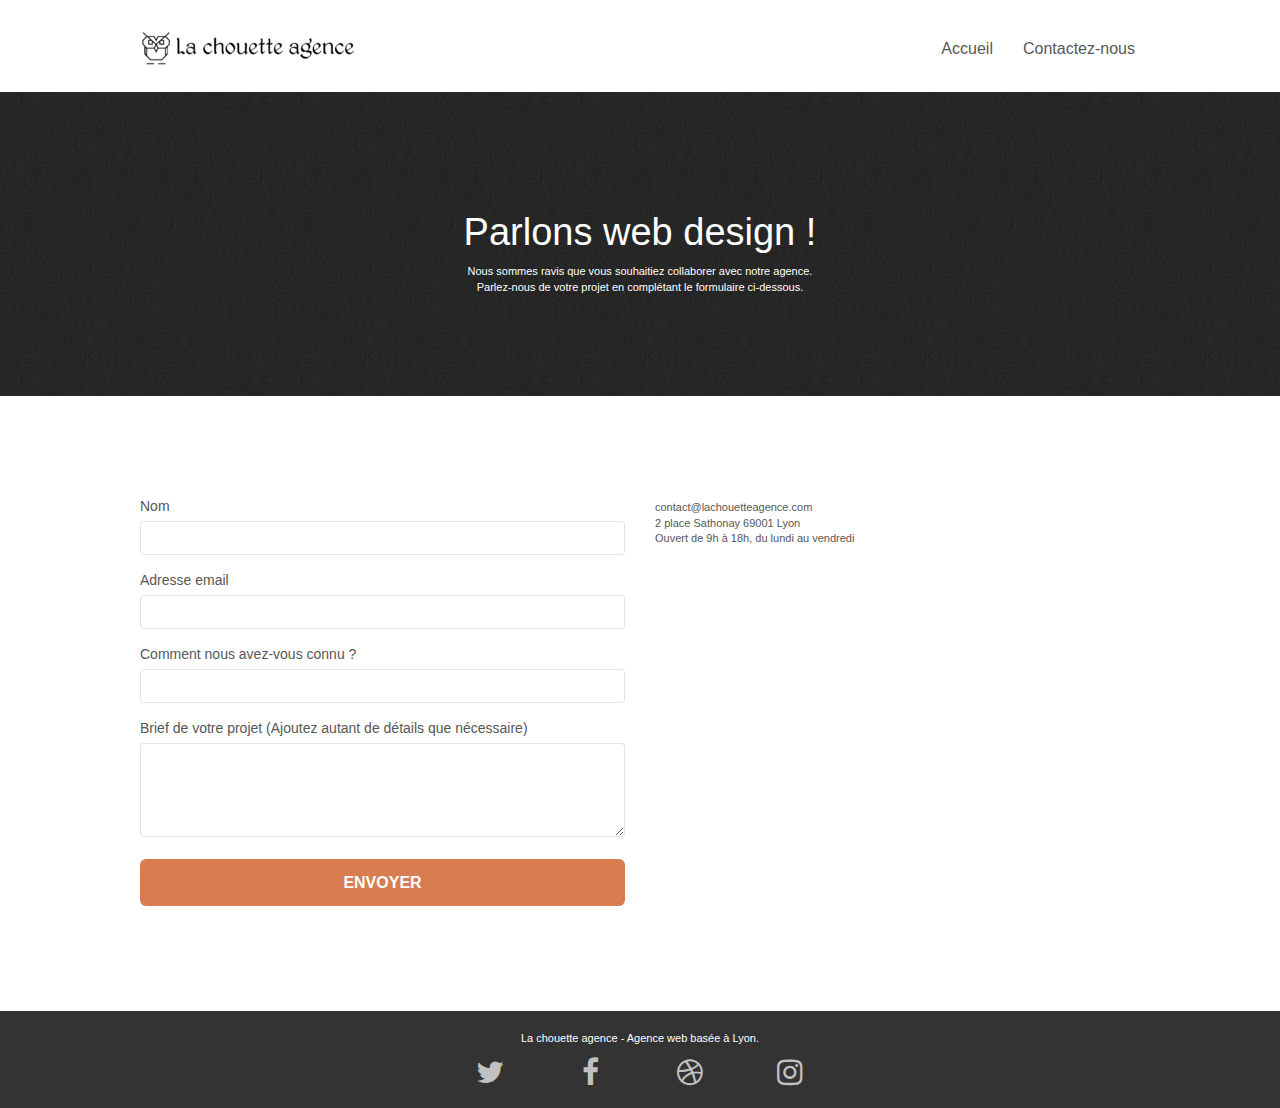
==== commit ba9933b3: "Ajout de points de repères ARIA" ====
--- a/contactez-nous.html
+++ b/contactez-nous.html
@@ -24,36 +24,36 @@
 		<div class="page-container"> <!-- Principal conteneur -->
 			<header class="bloc bgc-white l-bloc " id="bloc-0"> <!-- bloc-0 -->
 				<div class="container bloc-sm">
-					<nav class="navbar row">
+					<div class="navbar row" role="banner">
 						<div class="navbar-header">
 							<a class="navbar-brand" href="index.html">
-								<img src="img/la-chouette-agence.png" alt="La chouette agence - Web design Lyon" height="40" />
+								<img src="img/la-chouette-agence.png" alt="La chouette agence - Web design Lyon" title="Retour à la page d'accueil" height="40" />
 							</a>
-							<button id="nav-toggle" type="button" class="ui-navbar-toggle navbar-toggle" data-toggle="collapse" data-target=".navbar-1">
+							<button id="nav-toggle" type="button" class="ui-navbar-toggle navbar-toggle" data-toggle="collapse" data-target=".navbar-1" aria-expanded="false">
 								<span class="sr-only">Toggle navigation</span>
 								<span class="icon-bar"></span>
 								<span class="icon-bar"></span>
 								<span class="icon-bar"></span>
 							</button>
 						</div>
-						<div class="collapse navbar-collapse navbar-1 special-dropdown-nav">
+						<nav class="collapse navbar-collapse navbar-1 special-dropdown-nav" aria-expanded="true">
 							<ul class="site-navigation nav navbar-nav">
 								<li>
-									<a href="index.html">Accueil</a>
+									<a href="index.html" title="Retour à la page d'accueil">Accueil</a>
 								</li>
 								<li></li>
 								<li>
-									<a href="contactez-nous.html">Contactez-nous</a>
+									<a href="contactez-nous.html" title="Accès au formulaire de contact">Contactez-nous</a>
 								</li>
 							</ul>
-						</div>
-					</nav>
+						</nav>
+					</div>
 				</div>
 			</header> <!-- bloc-0 END -->
 			<section class="bloc bg-dots-bg bg-repeat bgc-atomic-tangerine d-bloc bloc-bg-texture texture-paper" id="bloc-6"> <!-- bloc-6 -->
 				<div class="container bloc-lg">
 					<div class="row">
-						<div class="col-sm-12">
+						<div class="col-sm-12" role="contentinfo">
 							<h1 class="text-center hero-bloc-text tc-white">Parlons web design !</h1>
 							<p class="text-center mg-lg tc-white tight-width-whitespace">Nous sommes ravis que vous souhaitiez collaborer avec notre agence.<br>Parlez-nous de votre projet en complétant le formulaire ci-dessous.</p>
 						</div>
@@ -64,28 +64,33 @@
 				<div class="container bloc-lg">
 					<div class="row">
 						<div class="col-sm-6">
-							<form id="form_1" novalidate success-msg="Votre message a été envoyé." fail-msg="Désolé, il semble que notre serveur de messagerie ne répond pas. Désolé pour le désagrément !">
+							<form id="form_1" aria-label="Contactez-nous">
 								<div class="form-group">
-									<label for="name">Nom</label><input id="name" class="form-control" required />
+									<label for="name">Nom</label>
+									<input id="name" class="form-control" aria-required="true" />
 								</div>
 								<div class="form-group">
-									<label for="email">Adresse email</label><input id="email" class="form-control" type="email" required />
+									<label for="email">Adresse email</label>
+									<input id="email" class="form-control" type="email" aria-required="true" />
 								</div>
 								<div class="form-group">
-									<label for="input_504">Comment nous avez-vous connu ?</label><input class="form-control" type="email" required id="input_504" />
+									<label for="input_504">Comment nous avez-vous connu ?</label>
+									<input class="form-control" type="email" aria-required="true" id="input_504" />
 								</div>
 								<div class="form-group">
-									<label for="message">Brief de votre projet (Ajoutez autant de détails que nécessaire)</label><textarea id="message" class="form-control" rows="4" cols="50" required></textarea>
+									<label for="message">Brief de votre projet (Ajoutez autant de détails que nécessaire)</label>
+									<textarea id="message" class="form-control" rows="4" cols="50" aria-required="true"></textarea>
 								</div> 
-								<input type="submit" value="Envoyer" class="bloc-button btn btn-lg btn-block cta-hero btn-atomic-tangerine" />
+								<input type="submit" value="Envoyer" role="button" class="bloc-button btn btn-lg btn-block cta-hero btn-atomic-tangerine" title="Soumettre le message" />
 							</form>
 						</div>
 						<div class="col-sm-6">
-							<p>contact@lachouetteagence.com<br>2 place Sathonay 69001 Lyon<br>Ouvert de 9h à 18h, du lundi au vendredi<br></p>
+							<a href="mailto:contact@lachouetteagence.com" target="_blank" role="link" title="Envoyer un e-mail" class="email">contact@lachouetteagence.com</a>
+							<p>2 place Sathonay 69001 Lyon<br>Ouvert de 9h à 18h, du lundi au vendredi<br></p>
 						</div>
 					</div>
 				</div>
-				<a class="bloc-button btn btn-d scrollToTop" onclick="scrollToTarget('1')"> <!-- ScrollToTop Button -->
+				<a class="bloc-button btn btn-d scrollToTop" role="button" title="Haut de la page" onclick="scrollToTarget('1')"> <!-- ScrollToTop Button -->
 					<span class="fa fa-chevron-up"></span>
 				</a> <!-- ScrollToTop Button END-->	
 			</section> <!-- bloc-7 END -->
@@ -94,7 +99,7 @@
 					<div class="row">
 						<div class="col-sm-12">
 							<p class="text-center white">La chouette agence - Agence web basée à Lyon.</p>
-							<div class="row row-no-gutters social">
+							<div class="row row-no-gutters social" role="rowgroup">
 								<div class="col-sm-3">
 									<div class="text-center">
 										<a href="#" class="social" title="Twitter">
--- a/css/style.css
+++ b/css/style.css
@@ -6,31 +6,28 @@
 	-webkit-font-smoothing: antialiased;
 	-moz-osx-font-smoothing: grayscale;
 }
-
 a,
 button {
 	transition: all 0.3s ease-in-out;
-	outline: none !important;
-}
-
+	outline: 0 !important;
+}
 a {
-	color: #ffffff !important;
-}
-
-a:hover {
-	text-decoration: none;
+	color: #fff !important;
+}
+a:hover,
+a:focus {
+	color: #000000 !important;
+	text-decoration: underline !important;
 	cursor: pointer;
 }
-
 #page-loading-blocs-notifaction {
 	position: fixed;
 	top: 0;
 	bottom: 0;
 	width: 100%;
 	z-index: 100000;
-	background: #ffffff url("../img/pageload-spinner.gif") no-repeat center center;
-}
-
+	background: #fff url(../img/pageload-spinner.gif) no-repeat center center;
+}
 .bloc {
 	width: 100%;
 	clear: both;
@@ -42,48 +39,40 @@
 	background-size: cover;
 	position: relative;
 }
-
 .bloc .container {
 	padding-left: 0;
 	padding-right: 0;
 }
-
 .bloc-lg {
 	padding: 100px 50px;
 }
-
 .bloc-md {
 	padding: 50px;
 }
-
 .bloc-sm {
 	padding: 20px 50px;
 }
-
+.bg-b-edge,
+.bg-bl-edge,
+.bg-br-edge,
 .bg-center,
 .bg-l-edge,
 .bg-r-edge,
+.bg-repeat,
 .bg-t-edge,
-.bg-b-edge,
 .bg-tl-edge,
-.bg-bl-edge,
-.bg-tr-edge,
-.bg-br-edge,
-.bg-repeat {
+.bg-tr-edge {
 	-webkit-background-size: auto !important;
 	-moz-background-size: auto !important;
 	-o-background-size: auto !important;
 	background-size: auto !important;
 }
-
 .bg-repeat {
 	background: repeat;
 }
-
 .bg-t-edge {
 	background: top no-repeat;
 }
-
 .bloc-bg-texture::before {
 	content: "";
 	background-size: 2px 2px;
@@ -93,41 +82,34 @@
 	left: 0;
 	right: 0;
 }
-
 .texture-paper::before {
-	background: url("../img/texture-paper.png");
+	background: url(../img/texture-paper.png);
 	background-size: 280px 280px;
 }
-
 .b-parallax {
 	background-attachment: fixed;
 }
-
 .d-bloc {
 	color: #c1c1c1;
 }
-
 .d-bloc button:hover {
 	color: rgba(255, 255, 255, 0.9);
 }
-
 .d-bloc .icon-round,
-.d-bloc .icon-square,
 .d-bloc .icon-rounded,
 .d-bloc .icon-semi-rounded-a,
-.d-bloc .icon-semi-rounded-b {
+.d-bloc .icon-semi-rounded-b,
+.d-bloc .icon-square {
 	border-color: rgba(255, 255, 255, 0.9);
 }
-
 .d-bloc .divider-h span {
 	border-color: rgba(255, 255, 255, 0.2);
 }
-
 .d-bloc .a-btn,
 .d-bloc .navbar a,
 .d-bloc .navbar-brand,
+.d-bloc a .icon-lg,
 .d-bloc a .icon-sm,
-.d-bloc a .icon-lg,
 .d-bloc a .icon-xl,
 .d-bloc h1 a,
 .d-bloc h2 a,
@@ -138,13 +120,12 @@
 .d-bloc p a {
 	color: rgba(255, 255, 255, 0.6);
 }
-
 .d-bloc .a-btn:hover,
 .d-bloc .navbar a:hover,
 .d-bloc .navbar-brand:hover,
+.d-bloc a:hover .icon-lg,
+.d-bloc a:hover .icon-md,
 .d-bloc a:hover .icon-sm,
-.d-bloc a:hover .icon-md,
-.d-bloc a:hover .icon-lg,
 .d-bloc a:hover .icon-xl,
 .d-bloc h1 a:hover,
 .d-bloc h2 a:hover,
@@ -153,79 +134,65 @@
 .d-bloc h5 a:hover,
 .d-bloc h6 a:hover,
 .d-bloc p a:hover {
-	color: rgba(255, 255, 255, 1);
-}
-
+	color: #fff;
+}
 .d-bloc .navbar-toggle .icon-bar {
-	background: rgba(255, 255, 255, 1);
-}
-
+	background: #fff;
+}
 .d-bloc .btn-wire,
 .d-bloc .btn-wire:hover {
-	color: rgba(255, 255, 255, 1);
-	border-color: rgba(255, 255, 255, 1);
-}
-
+	color: #fff;
+	border-color: #fff;
+}
 .d-bloc .panel {
 	color: rgba(0, 0, 0, 0.5);
 }
-
 .d-bloc .panel button:hover {
 	color: rgba(0, 0, 0, 0.7);
 }
-
 .d-bloc .panel icon {
 	border-color: rgba(0, 0, 0, 0.7);
 }
-
 .d-bloc .panel .divider-h span {
 	border-color: rgba(0, 0, 0, 0.1);
 }
-
 .d-bloc .panel .a-btn {
 	color: rgba(0, 0, 0, 0.6);
 }
-
 .d-bloc .panel .a-btn:hover {
-	color: rgba(0, 0, 0, 1);
-}
-
+	color: #000;
+}
 .d-bloc .panel .btn-wire,
 .d-bloc .panel .btn-wire:hover {
 	color: rgba(0, 0, 0, 0.7);
 	border-color: rgba(0, 0, 0, 0.3);
 }
-
 .d-bloc .panel,
 .l-bloc {
 	color: rgba(0, 0, 0, 0.5);
 }
-
 .d-bloc .panel button:hover,
 .l-bloc button:hover {
 	color: rgba(0, 0, 0, 0.7);
 }
-
 .l-bloc .icon-round,
-.l-bloc .icon-square,
 .l-bloc .icon-rounded,
 .l-bloc .icon-semi-rounded-a,
-.l-bloc .icon-semi-rounded-b {
+.l-bloc .icon-semi-rounded-b,
+.l-bloc .icon-square {
 	border-color: rgba(0, 0, 0, 0.7);
 }
-
 .d-bloc .panel .divider-h span,
 .l-bloc .divider-h span {
 	border-color: rgba(0, 0, 0, 0.1);
 }
-
 .d-bloc .panel .a-btn,
 .l-bloc .a-btn,
 .l-bloc .navbar a,
 .l-bloc .navbar-brand,
+.l-bloc a .icon-lg,
+.l-bloc a .icon-md,
 .l-bloc a .icon-sm,
-.l-bloc a .icon-md,
-.l-bloc a .icon-lg,
 .l-bloc a .icon-xl,
 .l-bloc h1 a,
 .l-bloc h2 a,
@@ -236,14 +203,13 @@
 .l-bloc p a {
 	color: rgba(0, 0, 0, 0.6);
 }
-
 .d-bloc .panel .a-btn:hover,
 .l-bloc .a-btn:hover,
 .l-bloc .navbar a:hover,
 .l-bloc .navbar-brand:hover,
+.l-bloc a:hover .icon-lg,
+.l-bloc a:hover .icon-md,
 .l-bloc a:hover .icon-sm,
-.l-bloc a:hover .icon-md,
-.l-bloc a:hover .icon-lg,
 .l-bloc a:hover .icon-xl,
 .l-bloc h1 a:hover,
 .l-bloc h2 a:hover,
@@ -252,13 +218,11 @@
 .l-bloc h5 a:hover,
 .l-bloc h6 a:hover,
 .l-bloc p a:hover {
-	color: rgba(0, 0, 0, 1);
-}
-
+	color: #000;
+}
 .l-bloc .navbar-toggle .icon-bar {
 	color: rgba(0, 0, 0, 0.6);
 }
-
 .d-bloc .panel .btn-wire,
 .d-bloc .panel .btn-wire:hover,
 .l-bloc .btn-wire,
@@ -266,58 +230,51 @@
 	color: rgba(0, 0, 0, 0.7);
 	border-color: rgba(0, 0, 0, 0.3);
 }
-
 .voffset {
 	margin-top: 30px;
 }
-
 .voffset-lg {
 	margin-top: 80px;
 }
-
 .row-no-gutters {
 	margin-right: 0;
 	margin-left: 0;
 }
-
-.row.row-no-gutters > [class^="col-"],
-.row.row-no-gutters > [class*=" col-"] {
+.row.row-no-gutters > [class*=" col-"],
+.row.row-no-gutters > [class^="col-"] {
 	padding-right: 0;
 	padding-left: 0;
 }
-
 #bloc-1-hero h1 {
 	font-size: 32px;
 }
-
 .navbar {
 	margin-bottom: 0;
 	z-index: 1;
 }
-
 .navbar-brand {
 	height: auto;
 	padding: 3px 15px;
 	font-size: 25px;
-	font-weight: normal;
+	font-weight: 400;
 	font-weight: 600;
 	line-height: 44px;
 }
-
 .navbar-brand img {
 	max-height: 200px;
 	margin: 0 5px 0 0;
 	display: inline;
 }
-
 .navbar-brand img[src$="svg"] {
 	min-width: 100px;
 }
-
 .nav-center .navbar-brand img {
 	margin: 0;
 }
-
+.navbar-header a:hover,
+.navbar-header a:focus {
+	box-shadow: 2px 2px 2px #575757;
+}
 .navbar .nav {
 	padding-top: 2px;
 	margin-right: -16px;
@@ -325,103 +282,50 @@
 	z-index: 1;
 	list-style-type: none;
 }
-
 .nav > li {
 	float: left;
 	margin-top: 4px;
 	font-size: 16px;
 }
-
 .navbar-nav .open .dropdown-menu > li > a {
 	text-align: inherit;
 }
-
-.nav > li a:hover,
-.nav > li a:focus {
-	background: transparent;
-}
-
+.nav > li a:focus,
+.nav > li a:hover {
+	background: 0 0;
+}
 .navbar-toggle {
 	margin: 10px 10px 0 0;
-	border: 0px;
-}
-
+	border: 0;
+}
 .navbar-toggle:hover {
-	background: transparent !important;
-}
-
+	background: 0 0 !important;
+}
 .navbar-toggle .icon-bar {
 	background-color: rgba(0, 0, 0, 0.5);
 	width: 26px;
 }
-
 .nav-invert .navbar .nav {
 	float: left;
 }
-
-.nav-invert .navbar-header,
-.nav-invert .navbar-brand {
+.nav-invert .navbar-brand,
+.nav-invert .navbar-header {
 	float: right;
 	position: relative;
 	z-index: 2;
 }
-
-@media (min-width: 768px) {
-	.site-navigation {
-		position: absolute;
-		top: 50%;
-		right: 20px;
-		transform: translate(0, -50%);
-		-webkit-transform: translateY(-50%);
-	}
-	.nav > li .dropdown-menu a,
-	.nav > li .dropdown-menu a:hover {
-		color: #484848;
-	}
-	.nav-invert .site-navigation {
-		left: 0;
-		right: 0;
-	}
-	.nav-center {
-		text-align: center;
-	}
-	.nav-center .navbar-header {
-		width: 100%;
-	}
-	.nav-center .navbar-header,
-	.nav-center .navbar-brand,
-	.nav-center .nav > li {
-		float: none;
-		display: inline-block;
-	}
-	.nav-center .site-navigation {
-		position: relative;
-		width: 100%;
-		right: 0;
-		margin-right: 0px;
-		margin-top: 20px;
-	}
-	.nav-center.mini-nav .navbar-toggle {
-		float: none;
-		margin: 10px auto 0;
-	}
-}
-
 .nav > li > .dropdown a {
-	background: none !important;
+	background: 0 0 !important;
 	display: block;
 	padding: 14px 15px;
 }
-
 nav .caret {
 	margin: 0 5px;
 }
-
 .dropdown-menu .dropdown-menu {
 	top: -8px;
 	left: 100%;
 }
-
 .dropdown-menu .dropmenu-flow-right {
 	top: 100%;
 	left: 0;
@@ -429,49 +333,40 @@
 	border-top-left-radius: 0;
 	border-top-right-radius: 0;
 }
-
 .dropdown-menu .dropdown span {
-	border: 4px solid black;
+	border: 4px solid #000;
 	border-top-color: transparent;
 	border-right-color: transparent;
 	border-bottom-color: transparent;
 	margin: 6px -5px 0 0 !important;
 	float: right;
 }
-
 .mg-md {
 	margin-top: 10px;
 	margin-bottom: 20px;
 }
-
 .mg-lg {
 	margin-top: 10px;
 	margin-bottom: 40px;
 }
-
 .btn {
 	margin: 0 5px 5px 0;
 }
-
 .btn.pull-right {
 	margin: 0 0 5px 5px;
 }
-
 .btn-d,
-.btn-d:hover,
-.btn-d:focus {
+.btn-d:focus,
+.btn-d:hover {
 	color: #fff;
 	background: rgba(0, 0, 0, 0.3);
 }
-
 button {
-	outline: none !important;
-}
-
+	outline: 0 !important;
+}
 .btn-rd {
 	border-radius: 40px;
 }
-
 .btn-clean {
 	border: 1px solid rgba(0, 0, 0, 0.08);
 	border-bottom-color: rgba(0, 0, 0, 0.1);
@@ -479,47 +374,43 @@
 	box-shadow: 0 1px 3px rgba(0, 0, 1, 0.25),
 		inset 0 1px 0 0 rgba(255, 255, 255, 0.15);
 }
-
 .icon-md {
 	font-size: 30px !important;
 	color: #c1c1c1 !important;
 }
-
-.icon-md:hover {
-	color: #ffffff !important;
-}
-
+.icon-md:hover,
+.icon-md:focus {
+	color: #fff !important;
+	text-decoration: underline;
+}
 .icon-lg {
 	font-size: 60px !important;
 }
-
 .sm-shadow {
 	text-shadow: 0 1px 2px rgba(0, 0, 0, 0.3);
 }
-
 .panel-sq,
-.panel-sq .panel-heading,
-.panel-sq .panel-footer {
+.panel-sq .panel-footer,
+.panel-sq .panel-heading {
 	border-radius: 0;
 }
-
 .panel-rd {
 	border-radius: 30px;
 }
-
 .panel-rd .panel-heading {
 	border-radius: 29px 29px 0 0;
 }
-
 .panel-rd .panel-footer {
 	border-radius: 0 0 29px 29px;
 }
-
 .form-control {
 	border-color: rgba(0, 0, 0, 0.1);
 	box-shadow: none;
 }
-
+input:focus,
+textarea:focus {
+	background-color: #efefef;
+}
 .scrollToTop {
 	width: 40px;
 	height: 40px;
@@ -530,25 +421,21 @@
 	z-index: 500;
 	transition: all 0.3s ease-in-out;
 }
-
 .scrollToTop span {
 	margin-top: 6px;
 }
-
 .showScrollTop {
 	font-size: 14px;
 	opacity: 1;
 }
-
 a[data-lightbox] {
 	position: relative;
 	display: block;
 	text-align: center;
 }
-
 a[data-lightbox]:hover::before {
 	content: "+";
-	font-family: "HelveticaNeue-Light", "Helvetica Neue Light", "Helvetica Neue",
+	font-family: HelveticaNeue-Light, "Helvetica Neue Light", "Helvetica Neue",
 		Helvetica, Arial;
 	font-size: 32px;
 	width: 50px;
@@ -564,29 +451,24 @@
 	transform: translateY(-50%);
 	-webkit-transform: translateY(-50%);
 }
-
 a[data-lightbox]:hover img {
 	opacity: 0.6;
 	-webkit-animation-fill-mode: none;
 	animation-fill-mode: none;
 }
-
 #lightbox-modal {
 	display: flex;
 	align-items: center;
 }
-
 #lightbox-modal .modal-dialog {
 	width: 90%;
 	max-width: 900px;
 	margin: 0 auto 0;
 }
-
 #lightbox-modal .modal-dialog img {
 	max-height: 90vh;
 	margin: 0 auto;
 }
-
 .lightbox-caption {
 	padding: 20px;
 	color: #fff;
@@ -596,7 +478,6 @@
 	right: 15px;
 	bottom: 5px;
 }
-
 .close-lightbox {
 	color: #fff;
 	font-size: 30px;
@@ -610,14 +491,12 @@
 	padding: 0 9px 5px;
 	opacity: 0.3;
 }
-
 .close-lightbox:hover,
 .next-lightbox:hover,
 .prev-lightbox:hover {
 	opacity: 1;
 	color: #fff;
 }
-
 .next-lightbox,
 .prev-lightbox {
 	font-size: 20px;
@@ -629,63 +508,56 @@
 	z-index: 1;
 	opacity: 0.4;
 }
-
 .next-lightbox {
 	padding: 6px 8px 1px 13px;
 	right: 25px;
 }
-
 .prev-lightbox {
 	padding: 6px 13px 1px 10px;
 	left: 25px;
 }
-
 .snapshot-lb .modal-body {
 	padding-bottom: 45px;
 }
-
 .snapshot-lb .lightbox-caption {
 	padding: 0;
 	color: rgba(0, 0, 0, 0.5);
-	background: none;
-}
-
+	background: 0 0;
+}
+.btn,
+a,
+cite,
 h1,
 h2,
 h3,
 h4,
 h5,
 h6,
-p,
 label,
-.btn,
-a,
-cite {
-	font-family: "helvetica";
+p {
+	font-family: helvetica;
 	font-weight: 400;
 	color: #575757 !important;
 }
-
+.col-sm-6 a {
+	font-size: 11px;
+}
 footer a {
-	color: #ffffff !important;
-}
-
-footer a:hover {
+	color: #fff !important;
+}
+footer a:hover,
+footer a:focus {
 	color: #c1c1c1 !important;
 }
-
 .container {
 	max-width: 1000px;
 }
-
 .hero-bloc-text {
 	font-size: 38px;
 }
-
 .hero-bloc-text-sub {
 	font-size: 36px;
 }
-
 .statement-bloc-text {
 	line-height: 26px;
 	font-style: italic;
@@ -695,16 +567,14 @@
 	max-width: 520px;
 	margin: auto auto auto auto;
 }
-
 p {
 	font-size: 11px;
 }
-
 blockquote {
 	margin-bottom: 0;
 	margin-inline-start: 40px;
 	margin-inline-end: 40px;
-	padding: 10px 20px 0px 20px;
+	padding: 10px 20px 0 20px;
 	border-left: none;
 }
 blockquote p {
@@ -715,170 +585,142 @@
 	font-size: 14px;
 	font-style: normal;
 }
-
 .tight-width-whitespace {
 	max-width: 600px;
 	margin: auto auto auto auto;
 }
-
 .h1 {
 	font-size: 20px;
 	font-family: "Open Sans";
 }
-
 .cta-hero {
 	margin-top: 22px;
-	color: #ffffff !important;
+	color: #fff !important;
 	text-transform: uppercase;
 	padding: 12px 28px 12px 28px;
 	font-size: 16px;
 	font-weight: 700;
 }
-
 .social {
 	max-width: 400px;
 	margin: auto auto auto auto;
 }
-
 h2 {
 	font-size: 22px;
 	line-height: 1.4em;
 }
-
 h3 {
 	font-size: 15px;
 	text-transform: uppercase;
 	font-weight: 700;
-	color: #333333 !important;
-}
-
+	color: #333 !important;
+}
 .med-width-whitespace {
 	max-width: 800px;
 	margin: auto auto auto auto;
-	box-shadow: 0px 0px 0px #000000;
-}
-
+	box-shadow: 0 0 0 #000;
+}
 h1 {
-	color: #333333 !important;
-}
-
+	color: #333 !important;
+}
 h4 {
-	color: #333333 !important;
-}
-
+	color: #333 !important;
+}
 .icons {
 	margin-bottom: 14px;
 	margin-top: 24px;
 }
-
 .white {
-	color: #ffffff !important;
-}
-
+	color: #fff !important;
+}
 .portfolio-thumb {
 	margin-bottom: 24px;
-}
-
+	max-width: 270px;
+}
 .portfolio-row {
 	margin-bottom: 44px;
 	margin-top: 50px;
 }
-
 .avatar {
-	box-shadow: 0px 4px 9px rgba(0, 0, 0, 0.3);
-}
-
+	box-shadow: 0 4px 9px rgba(0, 0, 0, 0.3);
+}
 .black-background {
 	background-color: rgba(51, 51, 51, 0.7);
 	padding: 40px 40px 40px 40px;
 }
-
 .bold-link {
 	font-weight: 900;
-	text-decoration: underline !important;
-}
-
+}
+.bold-link:hover,
+.bold-link:focus {
+	color: #c1c1c1;
+}
 .bgc-white {
-	background-color: #ffffff;
-}
-
+	background-color: #fff;
+}
 .bgc-dark-slate-blue {
 	background-color: #364577;
 }
-
 .bgc-atomic-tangerine {
-	background-color: #333333;
-}
-
+	background-color: #333;
+}
 .tc-white {
-	color: #ffffff !important;
-}
-
+	color: #fff !important;
+}
 .btn-atomic-tangerine {
 	background: #d87c51;
-	color: #ffffff !important;
-}
-
-.btn-atomic-tangerine:hover {
+	color: #fff !important;
+}
+.btn-atomic-tangerine:hover,
+.btn-atomic-tangerine:focus {
 	background: #983c11 !important;
-	color: #ffffff !important;
-}
-
+	color: #fff !important;
+	text-decoration: underline;
+}
 .ltc-white {
-	color: #ffffff !important;
-}
-
+	color: #fff !important;
+}
 .ltc-white:hover {
-	color: #cccccc !important;
-}
-
+	color: #ccc !important;
+}
 .ltc-atomic-tangerine {
 	color: #d87c51 !important;
 }
-
 .ltc-atomic-tangerine:hover {
 	color: #983c11 !important;
 }
-
 .icon-dark-slate-blue {
 	color: #364577 !important;
 	border-color: #364577 !important;
 }
-
 .bg-dots-bg {
-	background-image: url("../img/dots-bg.png");
-}
-
+	background-image: url(../img/dots-bg.png);
+}
 .bg-lines-h2-bg {
-	background-image: url("../img/lines-h2-bg.png");
-}
-
+	background-image: url(../img/lines-h2-bg.png);
+}
 .bg-banniere {
-	background-image: url("../img/la-chouette-agence-banniere.jpg");
-}
-
+	background-image: url(../img/la-chouette-agence-banniere.jpg);
+}
 .bg-banniere--end {
-	background-image: url("../img/la-chouette-agence-banniere-end.jpg");
-}
-
+	background-image: url(../img/la-chouette-agence-banniere-end.jpg);
+}
 .bg-presentation {
-	background-image: url("../img/image-de-presentation.jpg");
-}
-
+	background-image: url(../img/image-de-presentation.jpg);
+}
 @media (max-width: 1024px) {
 	.bloc {
 		padding-left: 20px;
 		padding-right: 20px;
 	}
-	.bloc.full-width-bloc,
 	.bloc-tile-2.full-width-bloc .container,
 	.bloc-tile-3.full-width-bloc .container,
-	.bloc-tile-4.full-width-bloc .container {
+	.bloc-tile-4.full-width-bloc .container,
+	.bloc.full-width-bloc {
 		padding-left: 0;
 		padding-right: 0;
 	}
 }
-
 @media (max-width: 992px) and (min-width: 768px) {
 	.navbar .nav {
 		max-width: 80%;
@@ -887,19 +729,56 @@
 		max-width: 100%;
 	}
 }
-
+@media (min-width: 768px) {
+	.site-navigation {
+		position: absolute;
+		top: 50%;
+		right: 20px;
+		transform: translate(0, -50%);
+		-webkit-transform: translateY(-50%);
+	}
+	.nav > li .dropdown-menu a,
+	.nav > li .dropdown-menu a:hover {
+		color: #484848;
+	}
+	.nav-invert .site-navigation {
+		left: 0;
+		right: 0;
+	}
+	.nav-center {
+		text-align: center;
+	}
+	.nav-center .navbar-header {
+		width: 100%;
+	}
+	.nav-center .nav > li,
+	.nav-center .navbar-brand,
+	.nav-center .navbar-header {
+		float: none;
+		display: inline-block;
+	}
+	.nav-center .site-navigation {
+		position: relative;
+		width: 100%;
+		right: 0;
+		margin-right: 0;
+		margin-top: 20px;
+	}
+	.nav-center.mini-nav .navbar-toggle {
+		float: none;
+		margin: 10px auto 0;
+	}
+}
 @media only screen and (min-device-width: 768px) and (max-device-width: 1024px) and (orientation: landscape) {
 	.b-parallax {
 		background-attachment: scroll;
 	}
 }
-
 @media only screen and (min-device-width: 1024px) and (max-device-width: 1366px) and (-webkit-min-device-pixel-ratio: 1.5) {
 	.b-parallax {
 		background-attachment: scroll;
 	}
 }
-
 @media (max-width: 991px) {
 	.container {
 		width: 100%;
@@ -907,8 +786,8 @@
 	.b-parallax {
 		background-attachment: scroll;
 	}
-	.page-container,
-	#hero-bloc {
+	#hero-bloc,
+	.page-container {
 		overflow-x: hidden;
 		position: relative;
 	}
@@ -921,29 +800,35 @@
 		display: block;
 		width: 100%;
 	}
-	.bloc-fill-screen .fill-bloc-top-edge,
-	.bloc-fill-screen .fill-bloc-bottom-edge {
+	.bloc-fill-screen .fill-bloc-bottom-edge,
+	.bloc-fill-screen .fill-bloc-top-edge {
 		padding: 0 20px;
 		padding-left: constant(safe-area-inset-left);
 		padding-right: constant(safe-area-inset-right);
 	}
 }
-
 @media (max-width: 767px) {
 	.page-container {
 		overflow-x: hidden;
 		position: relative;
 	}
+	#disqus_thread,
 	h1,
 	h2,
 	h3,
 	h4,
 	h5,
 	h6,
-	p,
-	#disqus_thread {
+	p {
 		padding-left: 10px !important;
 		padding-right: 10px !important;
+	}
+	.col-sm-6 .email {
+		display: block;
+		padding-left: 10px;
+	}
+	.bloc-mob-center-text {
+		text-align: center;
 	}
 	.b-parallax {
 		background-attachment: scroll;
@@ -977,7 +862,7 @@
 	.dropdown .dropdown a .caret {
 		float: none;
 		margin: 5px 0 0 10px !important;
-		border: 4px solid black;
+		border: 4px solid #000;
 		border-bottom-color: transparent;
 		border-right-color: transparent;
 		border-left-color: transparent;
@@ -1017,21 +902,26 @@
 		padding-left: 0;
 		padding-right: 0;
 	}
-	.bloc-xxl,
+	.bloc-lg,
 	.bloc-xl,
-	.bloc-lg {
+	.bloc-xxl {
 		padding: 40px 0;
 	}
-	.bloc-sm,
-	.bloc-md {
+	.col-sm-6 a {
+		display: flex;
+		flex-direction: column;
+		align-items: center;
+	}
+	.bloc-md,
+	.bloc-sm {
 		padding-left: 0;
 		padding-right: 0;
 	}
+	.bloc-fill-screen .fill-bloc-bottom-edge,
+	.bloc-fill-screen .fill-bloc-top-edge,
 	.bloc-tile-2 .container,
 	.bloc-tile-3 .container,
-	.bloc-tile-4 .container,
-	.bloc-fill-screen .fill-bloc-top-edge,
-	.bloc-fill-screen .fill-bloc-bottom-edge {
+	.bloc-tile-4 .container {
 		padding-left: 0;
 		padding-right: 0;
 	}
@@ -1049,6 +939,12 @@
 	}
 	.voffset-lg {
 		margin-top: 30px;
+		display: flex;
+		flex-direction: column;
+		align-items: center;
+	}
+	.col-sm-4 {
+		max-width: 300px;
 	}
 	form {
 		padding: 5px;
@@ -1067,16 +963,9 @@
 		height: 320px;
 	}
 }
-
 @media (max-width: 400px) {
 	.bloc {
 		padding-left: 0;
 		padding-right: 0;
 	}
 }
-
-@media (max-width: 767px) {
-	.bloc-mob-center-text {
-		text-align: center;
-	}
-}
--- a/css/et-line.css
+++ b/css/et-line.css
@@ -1,11 +1,13 @@
 @font-face {
-    font-family: et-line;
-    src: url(../fonts/et-line.eot);
-    src: url(../fonts/et-line.eot?#iefix) format('embedded-opentype'), url(../fonts/et-line.woff) format('woff'), url(../fonts/et-line.ttf) format('truetype'), url(../fonts/et-line.svg#et-line) format('svg');
-    font-weight: 400;
-    font-style: normal
-}
-
+	font-family: et-line;
+	src: url(../fonts/et-line.eot);
+	src: url(../fonts/et-line.eot?#iefix) format("embedded-opentype"),
+		url(../fonts/et-line.woff) format("woff"),
+		url(../fonts/et-line.ttf) format("truetype"),
+		url(../fonts/et-line.svg#et-line) format("svg");
+	font-weight: 400;
+	font-style: normal;
+}
 .et-icon-adjustments,
 .et-icon-alarmclock,
 .et-icon-anchor,
@@ -106,414 +108,314 @@
 .et-icon-video,
 .et-icon-wallet,
 .et-icon-wine {
-    font-family: et-line;
-    speak: none;
-    font-style: normal;
-    font-weight: 400;
-    font-variant: normal;
-    text-transform: none;
-    line-height: 1;
-    -webkit-font-smoothing: antialiased;
-    -moz-osx-font-smoothing: grayscale;
-    display: inline-block
-}
-
+	font-family: et-line;
+	speak: none;
+	font-style: normal;
+	font-weight: 400;
+	font-variant: normal;
+	text-transform: none;
+	line-height: 1;
+	-webkit-font-smoothing: antialiased;
+	-moz-osx-font-smoothing: grayscale;
+	display: inline-block;
+}
 .et-icon-mobile:before {
-    content: "\e000"
-}
-
+	content: "\e000";
+}
 .et-icon-laptop:before {
-    content: "\e001"
-}
-
+	content: "\e001";
+}
 .et-icon-desktop:before {
-    content: "\e002"
-}
-
+	content: "\e002";
+}
 .et-icon-tablet:before {
-    content: "\e003"
-}
-
+	content: "\e003";
+}
 .et-icon-phone:before {
-    content: "\e004"
-}
-
+	content: "\e004";
+}
 .et-icon-document:before {
-    content: "\e005"
-}
-
+	content: "\e005";
+}
 .et-icon-documents:before {
-    content: "\e006"
-}
-
+	content: "\e006";
+}
 .et-icon-search:before {
-    content: "\e007"
-}
-
+	content: "\e007";
+}
 .et-icon-clipboard:before {
-    content: "\e008"
-}
-
+	content: "\e008";
+}
 .et-icon-newspaper:before {
-    content: "\e009"
-}
-
+	content: "\e009";
+}
 .et-icon-notebook:before {
-    content: "\e00a"
-}
-
+	content: "\e00a";
+}
 .et-icon-book-open:before {
-    content: "\e00b"
-}
-
+	content: "\e00b";
+}
 .et-icon-browser:before {
-    content: "\e00c"
-}
-
+	content: "\e00c";
+}
 .et-icon-calendar:before {
-    content: "\e00d"
-}
-
+	content: "\e00d";
+}
 .et-icon-presentation:before {
-    content: "\e00e"
-}
-
+	content: "\e00e";
+}
 .et-icon-picture:before {
-    content: "\e00f"
-}
-
+	content: "\e00f";
+}
 .et-icon-pictures:before {
-    content: "\e010"
-}
-
+	content: "\e010";
+}
 .et-icon-video:before {
-    content: "\e011"
-}
-
+	content: "\e011";
+}
 .et-icon-camera:before {
-    content: "\e012"
-}
-
+	content: "\e012";
+}
 .et-icon-printer:before {
-    content: "\e013"
-}
-
+	content: "\e013";
+}
 .et-icon-toolbox:before {
-    content: "\e014"
-}
-
+	content: "\e014";
+}
 .et-icon-briefcase:before {
-    content: "\e015"
-}
-
+	content: "\e015";
+}
 .et-icon-wallet:before {
-    content: "\e016"
-}
-
+	content: "\e016";
+}
 .et-icon-gift:before {
-    content: "\e017"
-}
-
+	content: "\e017";
+}
 .et-icon-bargraph:before {
-    content: "\e018"
-}
-
+	content: "\e018";
+}
 .et-icon-grid:before {
-    content: "\e019"
-}
-
+	content: "\e019";
+}
 .et-icon-expand:before {
-    content: "\e01a"
-}
-
+	content: "\e01a";
+}
 .et-icon-focus:before {
-    content: "\e01b"
-}
-
+	content: "\e01b";
+}
 .et-icon-edit:before {
-    content: "\e01c"
-}
-
+	content: "\e01c";
+}
 .et-icon-adjustments:before {
-    content: "\e01d"
-}
-
+	content: "\e01d";
+}
 .et-icon-ribbon:before {
-    content: "\e01e"
-}
-
+	content: "\e01e";
+}
 .et-icon-hourglass:before {
-    content: "\e01f"
-}
-
+	content: "\e01f";
+}
 .et-icon-lock:before {
-    content: "\e020"
-}
-
+	content: "\e020";
+}
 .et-icon-megaphone:before {
-    content: "\e021"
-}
-
+	content: "\e021";
+}
 .et-icon-shield:before {
-    content: "\e022"
-}
-
+	content: "\e022";
+}
 .et-icon-trophy:before {
-    content: "\e023"
-}
-
+	content: "\e023";
+}
 .et-icon-flag:before {
-    content: "\e024"
-}
-
+	content: "\e024";
+}
 .et-icon-map:before {
-    content: "\e025"
-}
-
+	content: "\e025";
+}
 .et-icon-puzzle:before {
-    content: "\e026"
-}
-
+	content: "\e026";
+}
 .et-icon-basket:before {
-    content: "\e027"
-}
-
+	content: "\e027";
+}
 .et-icon-envelope:before {
-    content: "\e028"
-}
-
+	content: "\e028";
+}
 .et-icon-streetsign:before {
-    content: "\e029"
-}
-
+	content: "\e029";
+}
 .et-icon-telescope:before {
-    content: "\e02a"
-}
-
+	content: "\e02a";
+}
 .et-icon-gears:before {
-    content: "\e02b"
-}
-
+	content: "\e02b";
+}
 .et-icon-key:before {
-    content: "\e02c"
-}
-
+	content: "\e02c";
+}
 .et-icon-paperclip:before {
-    content: "\e02d"
-}
-
+	content: "\e02d";
+}
 .et-icon-attachment:before {
-    content: "\e02e"
-}
-
+	content: "\e02e";
+}
 .et-icon-pricetags:before {
-    content: "\e02f"
-}
-
+	content: "\e02f";
+}
 .et-icon-lightbulb:before {
-    content: "\e030"
-}
-
+	content: "\e030";
+}
 .et-icon-layers:before {
-    content: "\e031"
-}
-
+	content: "\e031";
+}
 .et-icon-pencil:before {
-    content: "\e032"
-}
-
+	content: "\e032";
+}
 .et-icon-tools:before {
-    content: "\e033"
-}
-
+	content: "\e033";
+}
 .et-icon-tools-2:before {
-    content: "\e034"
-}
-
+	content: "\e034";
+}
 .et-icon-scissors:before {
-    content: "\e035"
-}
-
+	content: "\e035";
+}
 .et-icon-paintbrush:before {
-    content: "\e036"
-}
-
+	content: "\e036";
+}
 .et-icon-magnifying-glass:before {
-    content: "\e037"
-}
-
+	content: "\e037";
+}
 .et-icon-circle-compass:before {
-    content: "\e038"
-}
-
+	content: "\e038";
+}
 .et-icon-linegraph:before {
-    content: "\e039"
-}
-
+	content: "\e039";
+}
 .et-icon-mic:before {
-    content: "\e03a"
-}
-
+	content: "\e03a";
+}
 .et-icon-strategy:before {
-    content: "\e03b"
-}
-
+	content: "\e03b";
+}
 .et-icon-beaker:before {
-    content: "\e03c"
-}
-
+	content: "\e03c";
+}
 .et-icon-caution:before {
-    content: "\e03d"
-}
-
+	content: "\e03d";
+}
 .et-icon-recycle:before {
-    content: "\e03e"
-}
-
+	content: "\e03e";
+}
 .et-icon-anchor:before {
-    content: "\e03f"
-}
-
+	content: "\e03f";
+}
 .et-icon-profile-male:before {
-    content: "\e040"
-}
-
+	content: "\e040";
+}
 .et-icon-profile-female:before {
-    content: "\e041"
-}
-
+	content: "\e041";
+}
 .et-icon-bike:before {
-    content: "\e042"
-}
-
+	content: "\e042";
+}
 .et-icon-wine:before {
-    content: "\e043"
-}
-
+	content: "\e043";
+}
 .et-icon-hotairballoon:before {
-    content: "\e044"
-}
-
+	content: "\e044";
+}
 .et-icon-globe:before {
-    content: "\e045"
-}
-
+	content: "\e045";
+}
 .et-icon-genius:before {
-    content: "\e046"
-}
-
+	content: "\e046";
+}
 .et-icon-map-pin:before {
-    content: "\e047"
-}
-
+	content: "\e047";
+}
 .et-icon-dial:before {
-    content: "\e048"
-}
-
+	content: "\e048";
+}
 .et-icon-chat:before {
-    content: "\e049"
-}
-
+	content: "\e049";
+}
 .et-icon-heart:before {
-    content: "\e04a"
-}
-
+	content: "\e04a";
+}
 .et-icon-cloud:before {
-    content: "\e04b"
-}
-
+	content: "\e04b";
+}
 .et-icon-upload:before {
-    content: "\e04c"
-}
-
+	content: "\e04c";
+}
 .et-icon-download:before {
-    content: "\e04d"
-}
-
+	content: "\e04d";
+}
 .et-icon-target:before {
-    content: "\e04e"
-}
-
+	content: "\e04e";
+}
 .et-icon-hazardous:before {
-    content: "\e04f"
-}
-
+	content: "\e04f";
+}
 .et-icon-piechart:before {
-    content: "\e050"
-}
-
+	content: "\e050";
+}
 .et-icon-speedometer:before {
-    content: "\e051"
-}
-
+	content: "\e051";
+}
 .et-icon-global:before {
-    content: "\e052"
-}
-
+	content: "\e052";
+}
 .et-icon-compass:before {
-    content: "\e053"
-}
-
+	content: "\e053";
+}
 .et-icon-lifesaver:before {
-    content: "\e054"
-}
-
+	content: "\e054";
+}
 .et-icon-clock:before {
-    content: "\e055"
-}
-
+	content: "\e055";
+}
 .et-icon-aperture:before {
-    content: "\e056"
-}
-
+	content: "\e056";
+}
 .et-icon-quote:before {
-    content: "\e057"
-}
-
+	content: "\e057";
+}
 .et-icon-scope:before {
-    content: "\e058"
-}
-
+	content: "\e058";
+}
 .et-icon-alarmclock:before {
-    content: "\e059"
-}
-
+	content: "\e059";
+}
 .et-icon-refresh:before {
-    content: "\e05a"
-}
-
+	content: "\e05a";
+}
 .et-icon-happy:before {
-    content: "\e05b"
-}
-
+	content: "\e05b";
+}
 .et-icon-sad:before {
-    content: "\e05c"
-}
-
+	content: "\e05c";
+}
 .et-icon-facebook:before {
-    content: "\e05d"
-}
-
+	content: "\e05d";
+}
 .et-icon-twitter:before {
-    content: "\e05e"
-}
-
+	content: "\e05e";
+}
 .et-icon-googleplus:before {
-    content: "\e05f"
-}
-
+	content: "\e05f";
+}
 .et-icon-rss:before {
-    content: "\e060"
-}
-
+	content: "\e060";
+}
 .et-icon-tumblr:before {
-    content: "\e061"
-}
-
+	content: "\e061";
+}
 .et-icon-linkedin:before {
-    content: "\e062"
-}
-
+	content: "\e062";
+}
 .et-icon-dribbble:before {
-    content: "\e063"
-}+	content: "\e063";
+}
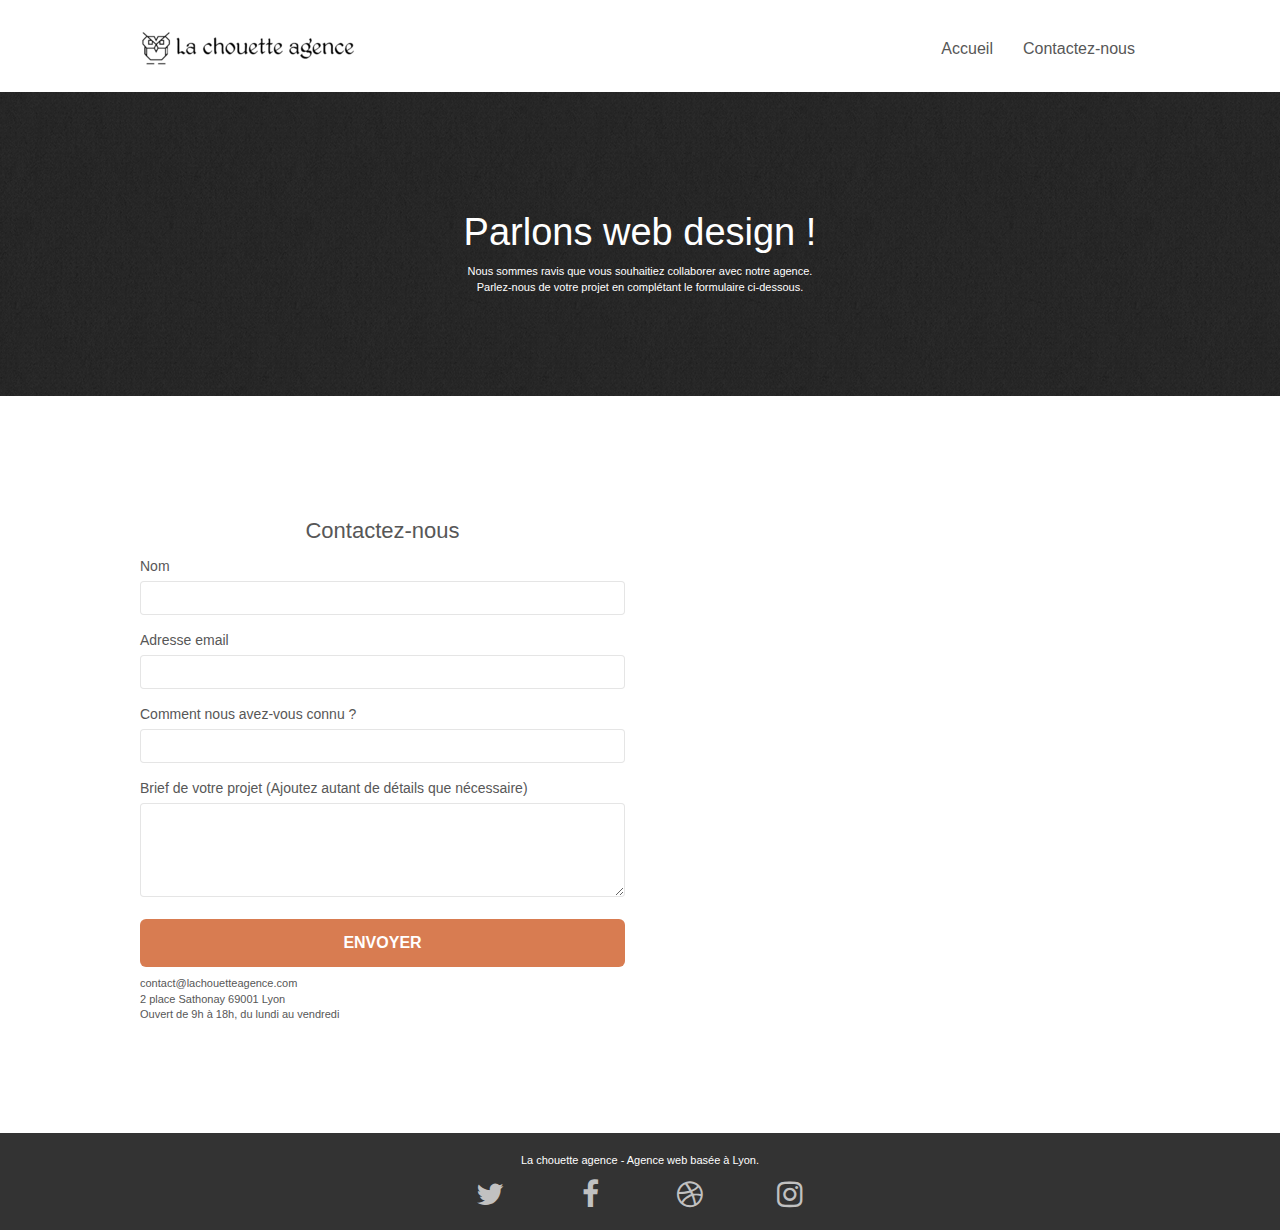
==== commit 93886cf4: "Ajustements d'accessibilité HTML" ====
--- a/contactez-nous.html
+++ b/contactez-nous.html
@@ -64,6 +64,7 @@
 				<div class="container bloc-lg">
 					<div class="row">
 						<div class="col-sm-6">
+							<h2 class="col-sm-12 text-center">Contactez-nous</h2>
 							<form id="form_1" aria-label="Contactez-nous">
 								<div class="form-group">
 									<label for="name">Nom</label>
@@ -81,11 +82,11 @@
 									<label for="message">Brief de votre projet (Ajoutez autant de détails que nécessaire)</label>
 									<textarea id="message" class="form-control" rows="4" cols="50" aria-required="true"></textarea>
 								</div> 
-								<input type="submit" value="Envoyer" role="button" class="bloc-button btn btn-lg btn-block cta-hero btn-atomic-tangerine" title="Soumettre le message" />
+								<input type="submit" value="Envoyer" class="bloc-button btn btn-lg btn-block cta-hero btn-atomic-tangerine" title="Soumettre le message" />
 							</form>
 						</div>
 						<div class="col-sm-6">
-							<a href="mailto:contact@lachouetteagence.com" target="_blank" role="link" title="Envoyer un e-mail" class="email">contact@lachouetteagence.com</a>
+							<a href="mailto:contact@lachouetteagence.com" target="_blank" title="Envoyer un e-mail" class="email">contact@lachouetteagence.com</a>
 							<p>2 place Sathonay 69001 Lyon<br>Ouvert de 9h à 18h, du lundi au vendredi<br></p>
 						</div>
 					</div>
@@ -99,7 +100,7 @@
 					<div class="row">
 						<div class="col-sm-12">
 							<p class="text-center white">La chouette agence - Agence web basée à Lyon.</p>
-							<div class="row row-no-gutters social" role="rowgroup">
+							<nav class="row row-no-gutters social">
 								<div class="col-sm-3">
 									<div class="text-center">
 										<a href="#" class="social" title="Twitter">
@@ -128,7 +129,7 @@
 										</a>
 									</div>
 								</div>
-							</div>
+							</nav>
 						</div>
 					</div>
 				</div>
--- a/css/style.css
+++ b/css/style.css
@@ -721,7 +721,7 @@
 		padding-right: 0;
 	}
 }
-@media (max-width: 992px) and (min-width: 768px) {
+@media (min-width: 768px) and (max-width: 992px) {
 	.navbar .nav {
 		max-width: 80%;
 	}
@@ -767,6 +767,10 @@
 	.nav-center.mini-nav .navbar-toggle {
 		float: none;
 		margin: 10px auto 0;
+	}
+	#bloc-7 .row {
+		display: flex;
+		flex-direction: column;
 	}
 }
 @media only screen and (min-device-width: 768px) and (max-device-width: 1024px) and (orientation: landscape) {
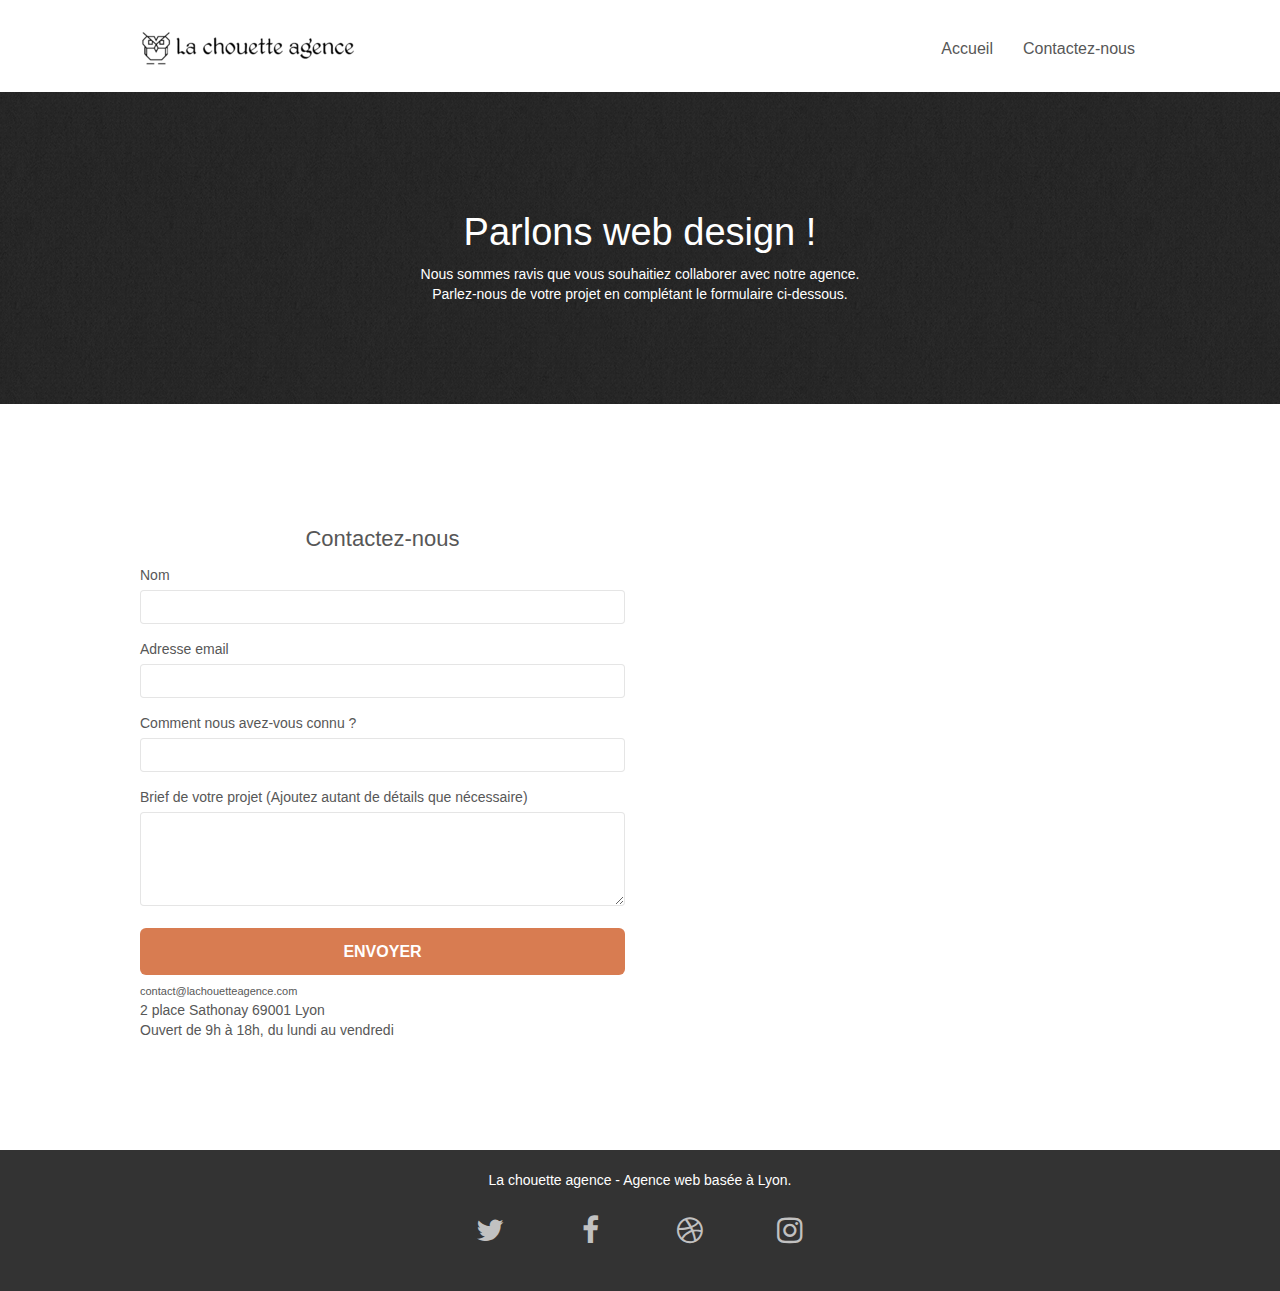
==== commit 24bf62a8: "Ajustements globales et media" ====
--- a/contactez-nous.html
+++ b/contactez-nous.html
@@ -7,19 +7,16 @@
 		<meta name="viewport" content="width=device-width, initial-scale=1.0, viewport-fit=cover">
 		<title>La chouette agence - Web design Lyon</title>
 		<link rel="shortcut icon" type="image/png" href="./img/favicon.jpg">
-		
 		<link rel="stylesheet" type="text/css" href="./css/bootstrap.css">
 		<link rel="stylesheet" type="text/css" href="./css/style.css">
 		<link rel="stylesheet" type="text/css" href="./css/font-awesome.css">
 		<link rel="stylesheet" type="text/css" href="./css/et-line.css">
-		
 		<script src="./js/jquery-2.1.0.min.js"></script>
 		<script src="./js/bootstrap.min.js"></script>
 		<script src="./js/blocs.min.js"></script>
 		<script src="./js/jqBootstrapValidation.min.js"></script>
 		<script src="./js/formHandler.min.js"></script>
 	</head> <!-- Analytics END -->
-	
 	<body>
 		<div class="page-container"> <!-- Principal conteneur -->
 			<header class="bloc bgc-white l-bloc " id="bloc-0"> <!-- bloc-0 -->
--- a/css/style.css
+++ b/css/style.css
@@ -32,7 +32,7 @@
 	width: 100%;
 	clear: both;
 	background: 50% 50% no-repeat;
-	padding: 0 50px;
+	padding: 0 0;
 	-webkit-background-size: cover;
 	-moz-background-size: cover;
 	-o-background-size: cover;
@@ -381,7 +381,7 @@
 .icon-md:hover,
 .icon-md:focus {
 	color: #fff !important;
-	text-decoration: underline;
+	border-left: 2px #c1c1c1 solid;
 }
 .icon-lg {
 	font-size: 60px !important;
@@ -568,7 +568,7 @@
 	margin: auto auto auto auto;
 }
 p {
-	font-size: 11px;
+	font-size: 14px;
 }
 blockquote {
 	margin-bottom: 0;
@@ -603,7 +603,7 @@
 }
 .social {
 	max-width: 400px;
-	margin: auto auto auto auto;
+	margin: 25px auto 25px auto;
 }
 h2 {
 	font-size: 22px;
@@ -704,12 +704,18 @@
 }
 .bg-banniere--end {
 	background-image: url(../img/la-chouette-agence-banniere-end.jpg);
+	max-width: 1920px;
+	margin: auto;
 }
 .bg-presentation {
 	background-image: url(../img/image-de-presentation.jpg);
 }
 @media (max-width: 1024px) {
-	.bloc {
+	#bloc-0,
+	#bloc-1-hero,
+	#bloc-2-services,
+	#bloc-3-what-i-do,
+	#bloc-4-portfolio {
 		padding-left: 20px;
 		padding-right: 20px;
 	}
@@ -768,7 +774,7 @@
 		float: none;
 		margin: 10px auto 0;
 	}
-	#bloc-7 .row {
+	#bloc-7 .container .row {
 		display: flex;
 		flex-direction: column;
 	}
@@ -827,6 +833,13 @@
 		padding-left: 10px !important;
 		padding-right: 10px !important;
 	}
+	#bloc-2-services h2 {
+		width: 70%;
+	}
+	#bloc-2-services .row {
+		display: flex;
+		justify-content: center;
+	}
 	.col-sm-6 .email {
 		display: block;
 		padding-left: 10px;
@@ -972,4 +985,12 @@
 		padding-left: 0;
 		padding-right: 0;
 	}
-}
+	#bloc-8 h2 {
+		width: 70%;
+	}
+	#bloc-8 .row-heading {
+		display: flex;
+		flex-direction: column;
+		align-items: center;
+	}
+}
